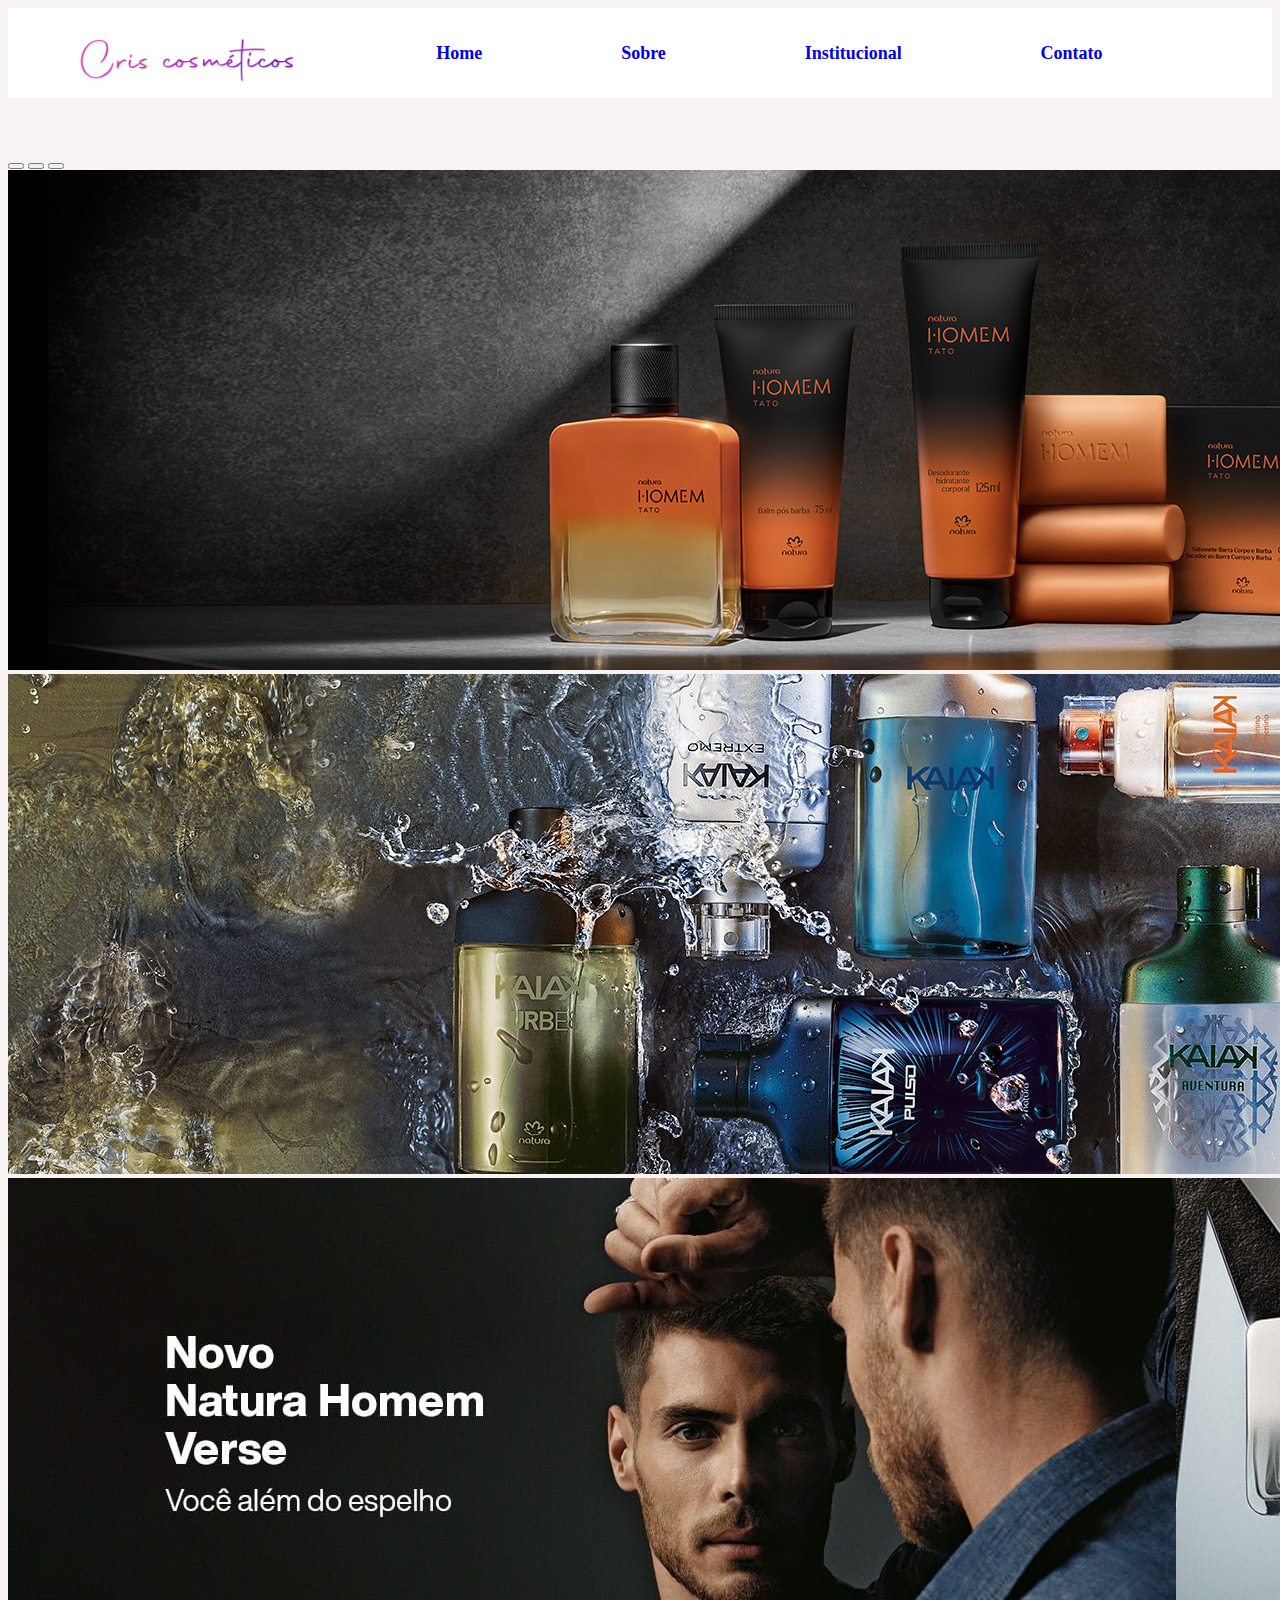
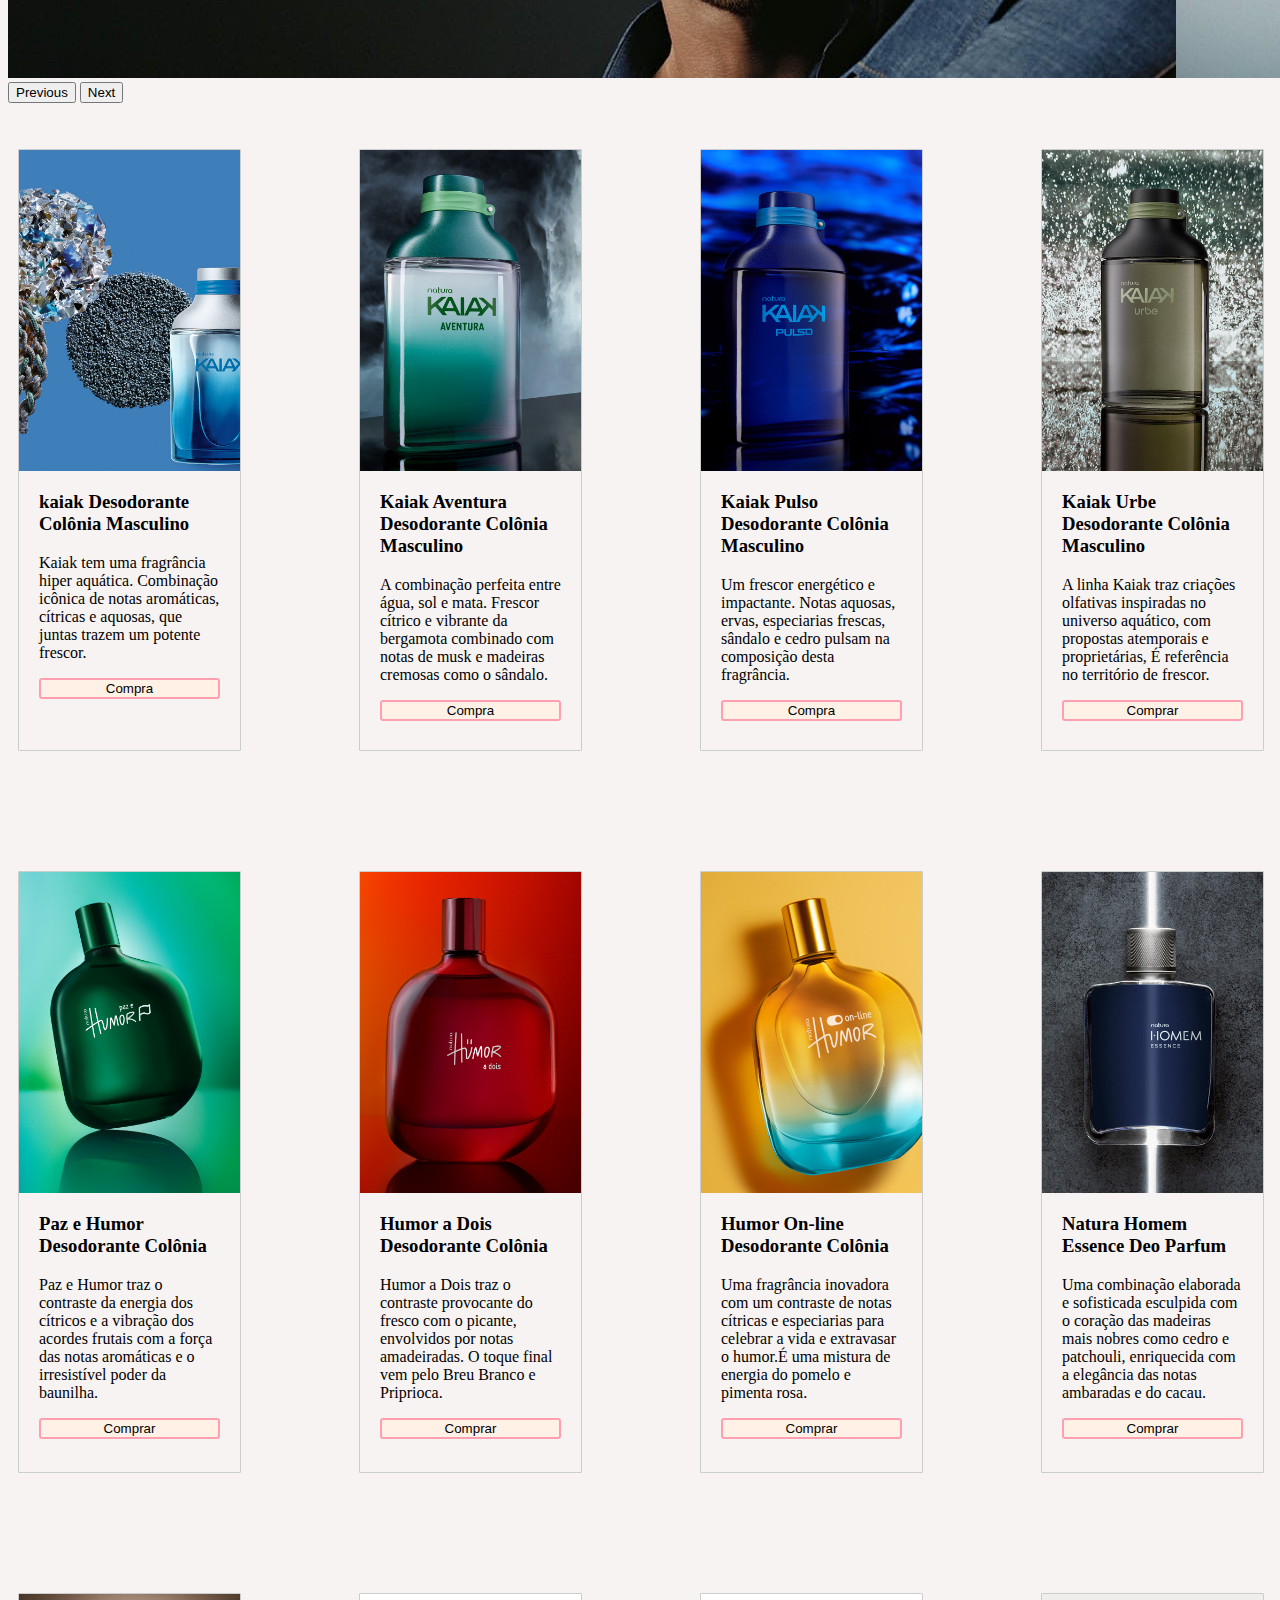
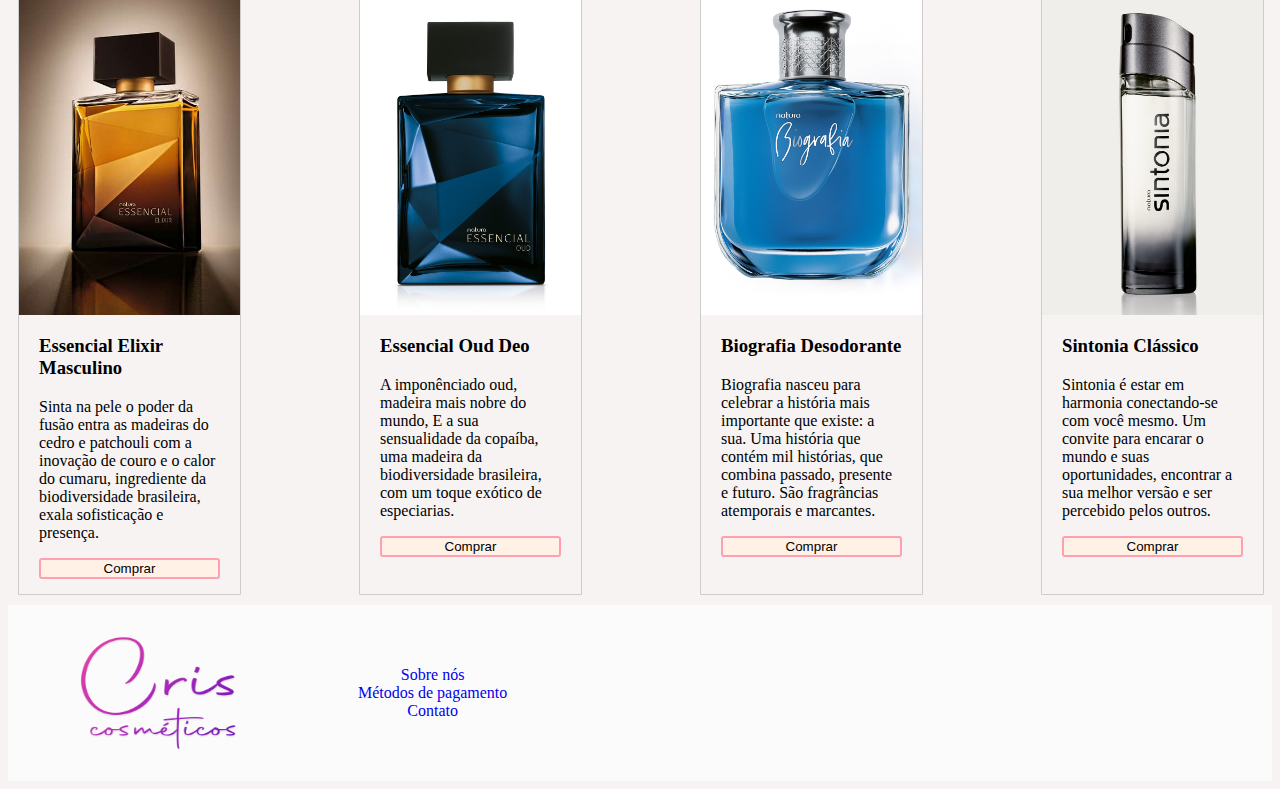
==== TCC-Vinicius/index.html @ cd90eaf6 "Add files via upload" ====
<!doctype html>
<html lang="pt-br">
  <head>
    <meta charset="utf-8">
    <meta name="viewport" content="width=device-width, initial-scale=1">
    <title>Cris Cosmético</title>
    <link href="https://cdn.jsdelivr.net/npm/bootstrap@5.3.0/dist/css/bootstrap.min.css" rel="stylesheet" integrity="sha384-9ndCyUaIbzAi2FUVXJi0CjmCapSmO7SnpJef0486qhLnuZ2cdeRhO02iuK6FUUVM" crossorigin="anonymous">
    <link rel="stylesheet" href="cards.css">
    <link rel="stylesheet" href="nav.css">
    <link rel="stylesheet" href="footer.css">
    <link rel="stylesheet" href="botao.css">
  </head>
    
    
    <!-- head -->
     <nav class="navegacao">
        <div class="menus">
            <img class="logoheader" src="logos/tipografia.png" alt="#" width="220px">
           <a href="#"><li class="menu">Home</li></a> 
           <a href="#"><li class="menu">Sobre</li></a> 
           <a href="#"><li class="menu">Institucional</li></a> 
            <a href="#"><li class="menu">Contato</li></a>
        </div>
    </nav>
   
      
    <br><br><br>
      <!-- Carrosel -->
      
      
        <div id="carouselExampleIndicators" class="carousel slide" data-bs-ride="carousel">
        <div class="carousel-indicators">
          <button type="button" data-bs-target="#carouselExampleIndicators" data-bs-slide-to="0" class="active" aria-current="true" aria-label="Slide 1"></button>
          <button type="button" data-bs-target="#carouselExampleIndicators" data-bs-slide-to="1" aria-label="Slide 2"></button>
          <button type="button" data-bs-target="#carouselExampleIndicators" data-bs-slide-to="2" aria-label="Slide 3"></button>
        </div>
         <div class="carousel-inner">
          <div class="carousel-item active" data-bs-interval="3000">
            <img src="imagens natura/dobanhoaaperfurmacao_banner_desktop.jpg" class="d-block w-100" alt="...">
          </div>
          <div class="carousel-item" data-bs-interval="3000">
            <img src="imagens natura/Fragrancias-que-nao-saem-de-moda-natura-header.jpg" class="d-block w-100" alt="...">
          </div>
          <div class="carousel-item" data-bs-interval="3000">
            <img src="imagens natura/verse-01-desk (3).jpg" class="d-block w-100" alt="...">
          </div>
        </div>
        <button class="carousel-control-prev" type="button" data-bs-target="#carouselExampleIndicators" data-bs-slide="prev">
          <span class="carousel-control-prev-icon" aria-hidden="true"></span>
          <span class="visually-hidden">Previous</span>
        </button>
        <button class="carousel-control-next" type="button" data-bs-target="#carouselExampleIndicators" data-bs-slide="next">
          <span class="carousel-control-next-icon" aria-hidden="true"></span>
          <span class="visually-hidden">Next</span>
        </button>
      </div>

      <br><br>
     
      <!-- Cards -->
    
        <div class="card-container">
          <div class="grid">

            <div class="card">
              <div class="card-img">
                <img class="imagem" src="imagens perfume natura/kaiak.jpg" alt="Produto 1" >
              </div>
              <div class="card-body">
                <h3>kaiak Desodorante Colônia Masculino</h3>
                <p>
                  Kaiak tem uma fragrância hiper aquática. Combinação icônica de notas aromáticas, cítricas e aquosas, que juntas trazem um potente frescor. </p>
                <button>Compra</button>
              </div>
            </div>
          
            <div class="card">
              <div class="card-img">
                <img class="imagem" src="imagens perfume natura/kaiak aventura.jpg" alt="Produto 2">
              </div>
              <div class="card-body">
                <h3>Kaiak Aventura Desodorante Colônia Masculino </h3>
                <p>A combinação perfeita entre água, sol e mata. Frescor cítrico e vibrante da bergamota combinado com notas de musk e madeiras cremosas como o sândalo. </p>
                <button>Compra</button>
              </div>
            </div>
            <div class="card">
              <div class="card-img">
                <img class="imagem" src="imagens perfume natura/kaiak pulso.jpg" alt="Produto 3">
              </div>
              <div class="card-body">
                <h3>Kaiak Pulso Desodorante Colônia Masculino</h3>
                <p>Um frescor energético e impactante. Notas aquosas, ervas, especiarias frescas, sândalo e cedro pulsam na composição desta fragrância.</p>
                <button>Compra</button>
              </div>
            </div>
            <div class="card">
              <div class="card-img">
                <img class="imagem" src="imagens perfume natura/kaiak urbe.jpg" alt="Produto 4">
              </div>
              <div class="card-body">
                <h3>Kaiak Urbe Desodorante Colônia Masculino</h3>
                <p>A linha Kaiak traz criações olfativas inspiradas no universo aquático, com propostas atemporais e proprietárias, É referência no território de frescor.</p>
                <button>Comprar</button>
              </div>
            </div>
            <div class="card">
              <div class="card-img">
                <img class="imagem" src="imagens perfume natura/paz e humor.jpg" alt="Produto 5">
              </div>
              <div class="card-body">
                <h3>Paz e Humor Desodorante Colônia</h3>
                <p>Paz e Humor traz o contraste da energia dos cítricos e a vibração dos acordes frutais com a força das notas aromáticas e o irresistível poder da baunilha.</p>
              <button>Comprar</button>
            </div>
            </div>
            <div class="card">
              <div class="card-img">
                <img class="imagem" src="imagens perfume natura/humor a dois.jpg" alt="Produto 6">
              </div>
              <div class="card-body">
                <h3>Humor a Dois Desodorante Colônia</h3>
                <p>Humor a Dois traz o contraste provocante do fresco com o picante, envolvidos por notas amadeiradas. O toque final vem pelo Breu Branco e Priprioca.</p>
                <button>Comprar</button>
              </div>
            </div>
            <div class="card">
              <div class="card-img">
                <img class="imagem" src="imagens perfume natura/humor on-line.jpg" alt="Produto 6">
              </div>
              <div class="card-body">
                <h3>Humor On-line Desodorante Colônia</h3>
                <p>Uma fragrância inovadora com um contraste de notas cítricas e especiarias para celebrar a vida e extravasar o humor.É uma mistura de energia do pomelo e pimenta rosa.</p>
                <button>Comprar</button>
              </div>
            </div>
            <div class="card">
              <div class="card-img">
                <img class="imagem" src="imagens perfume natura/natura homem essence.jpg" alt="Produto 6">
              </div>
              <div class="card-body">
                <h3>Natura Homem Essence Deo Parfum</h3>
                <p>Uma combinação elaborada e sofisticada esculpida com o coração das madeiras mais nobres como cedro e patchouli, enriquecida com a elegância das notas ambaradas e do cacau.</p>
                <button>Comprar</button>
              </div>
            </div>
            <div class="card">
              <div class="card-img">
                <img class="imagem" src="imagens perfume natura/essencial elixir.jpg" alt="Produto 6">
              </div>
              <div class="card-body">
                <h3>Essencial Elixir Masculino</h3>
                <p>Sinta na pele o poder da fusão entra as madeiras do cedro e patchouli com a inovação de couro e o calor do cumaru, ingrediente da biodiversidade brasileira, exala sofisticação e presença.</p>
                <button>Comprar</button>
              </div>
            </div>
            <div class="card">
              <div class="card-img">
                <img class="imagem" src="imagens perfume natura/essencial old.jpg" alt="Produto 6">
              </div>
              <div class="card-body">
                <h3>Essencial Oud Deo </h3>
                <p>A imponênciado oud, madeira mais nobre do mundo, E a sua sensualidade da copaíba, uma madeira da biodiversidade brasileira, com um toque exótico de especiarias.</p>
                <button>Comprar</button>
              </div>
            </div>
            <div class="card">
              <div class="card-img">
                <img class="imagem" src="imagens perfume natura/biografia.jpg" alt="Produto 6">
              </div>
              <div class="card-body">
                <h3>Biografia Desodorante</h3>
                <p>Biografia nasceu para celebrar a história mais importante
                  que existe: a sua. Uma história que contém mil histórias,
                  que combina passado, presente e futuro. São fragrâncias
                  atemporais e marcantes.
                </p>
                <button>Comprar</button>
              </div>
            </div>
            <div class="card">
              <div class="card-img">
                <img class="imagem" src="imagens perfume natura/sintonia.jpg" alt="Produto 6">
              </div>
              <div class="card-body">
                <h3>Sintonia Clássico </h3>
                <p>Sintonia é estar em harmonia conectando-se com você
                  mesmo. Um convite para encarar o mundo e suas
                  oportunidades, encontrar a sua melhor versão e ser percebido
                  pelos outros.</p>
                <button>Comprar</button>
              </div>
            </div>
          </div>
        </div>
            
   
        
    <!-- Footer -->
     
     <footer class="rodape">
        <img class="imagem-footer" src="logos/tipografia_footer.png" alt="" width="200px">
        <div class="infos-rodape">
            <a class="rodape-link" href="#"><li><span class="destaque-footer">Sobre nós</span></li></a>
            <a class="rodape-link" href="#"><li><span class="destaque-footer">Métodos de pagamento</span></li></a>
            <a class="rodape-link" href="#"><li><span class="destaque-footer">Contato</span></li></a>
            <a class="rodape-link" href="#"><li><span class="destaque-footer"></span></li></a>
        </div>
    </footer>



    <script src="script.js"></script>
    <script src="https://cdn.jsdelivr.net/npm/bootstrap@5.3.0/dist/js/bootstrap.bundle.min.js" integrity="sha384-geWF76RCwLtnZ8qwWowPQNguL3RmwHVBC9FhGdlKrxdiJJigb/j/68SIy3Te4Bkz" crossorigin="anonymous"></script>
  </body>
</html>
---- TCC-Vinicius/cards.css ----
body{
  background-color: rgb(247,243,243);
}
.grid {
    display: grid;
    grid-template-columns: repeat(4, 1fr);
    grid-gap: 120px;
    margin: 10px;

  }
  .card:hover{
    cursor: pointer;
    

  }
  
  .card {
    width: 100%;
    height: 600px;
    border: 1px solid #ccc;
    border-radius: 1px;
    overflow: hidden;
  
    
  }

  .card-img {
    width:  100%;
    height: 100px;
    align-items: center;
    padding-bottom: 100%;
    position: relative;
    
    
  }
  
  .card-img img {
    position: absolute;
    top: 0;
    left: 0;
    width: 100%;
    height: 100%;
    object-fit: cover;
   
  }
  
  .card-body {
    padding: 20px;
  }
  
  .card-body h3 {
    margin-top: 0px;
  }

 .imagem{
    transition: 1s;
    
  
  }
  .card:hover .imagem{
    transform: scale(1.1);
  }
 
  
 

  
  @media (max-width: 768px) {
    .grid {
      grid-template-columns: 1fr;
    }
  }
---- TCC-Vinicius/nav.css ----
.navegacao
{
    background-color: white;
    width: 100%;
}

.menus
{
    display: flex;
    align-items: center;
    justify-content: space-around;
    height: 90px;

}

.menus{
    text-decoration: none;
    list-style: none;
    font-weight: bold;
    margin-right: 100px;
    font-size: large;
    color: blueviolet;
}

a
{
    text-decoration: none;
    transition: 0.5s;
}

a:hover
{
    text-decoration: dotted;
    color: rgb(255, 0, 200);
}
---- TCC-Vinicius/footer.css ----
.rodape
{
    width: 100%;
    display: flex;
    margin-top: 10px;
    height: 11rem;
    background-color: rgb(252, 251, 251);
}

.imagem-footer
{   
    margin-left: 50px;

}

.infos-rodape
{
    display: flex;
    flex-direction: column;
    align-items: center;
    justify-content: center;
    box-sizing: border-box;
}

.rodape-link
{
    margin-left: 100px;
    text-decoration: none;
    list-style: none;
   
}

.destaque{
    font-size: 3vh;
    font-family: 'Josefin Sans', sans-serif;
}
---- TCC-Vinicius/botao.css ----
.card-body button{
    width: 100%;
    border: 2px solid rgb(255, 160, 176);
    border-radius: 3px;
    background-color: rgb(255, 241, 229);
    transition: 1s;
    cursor: pointer;


}

.card-body:hover button{
    border: 2px solid rgb(250, 30, 169);
    border-radius: 3px;
    background-color: rgb(255, 157, 209);
    transform: scale(1.1);

}
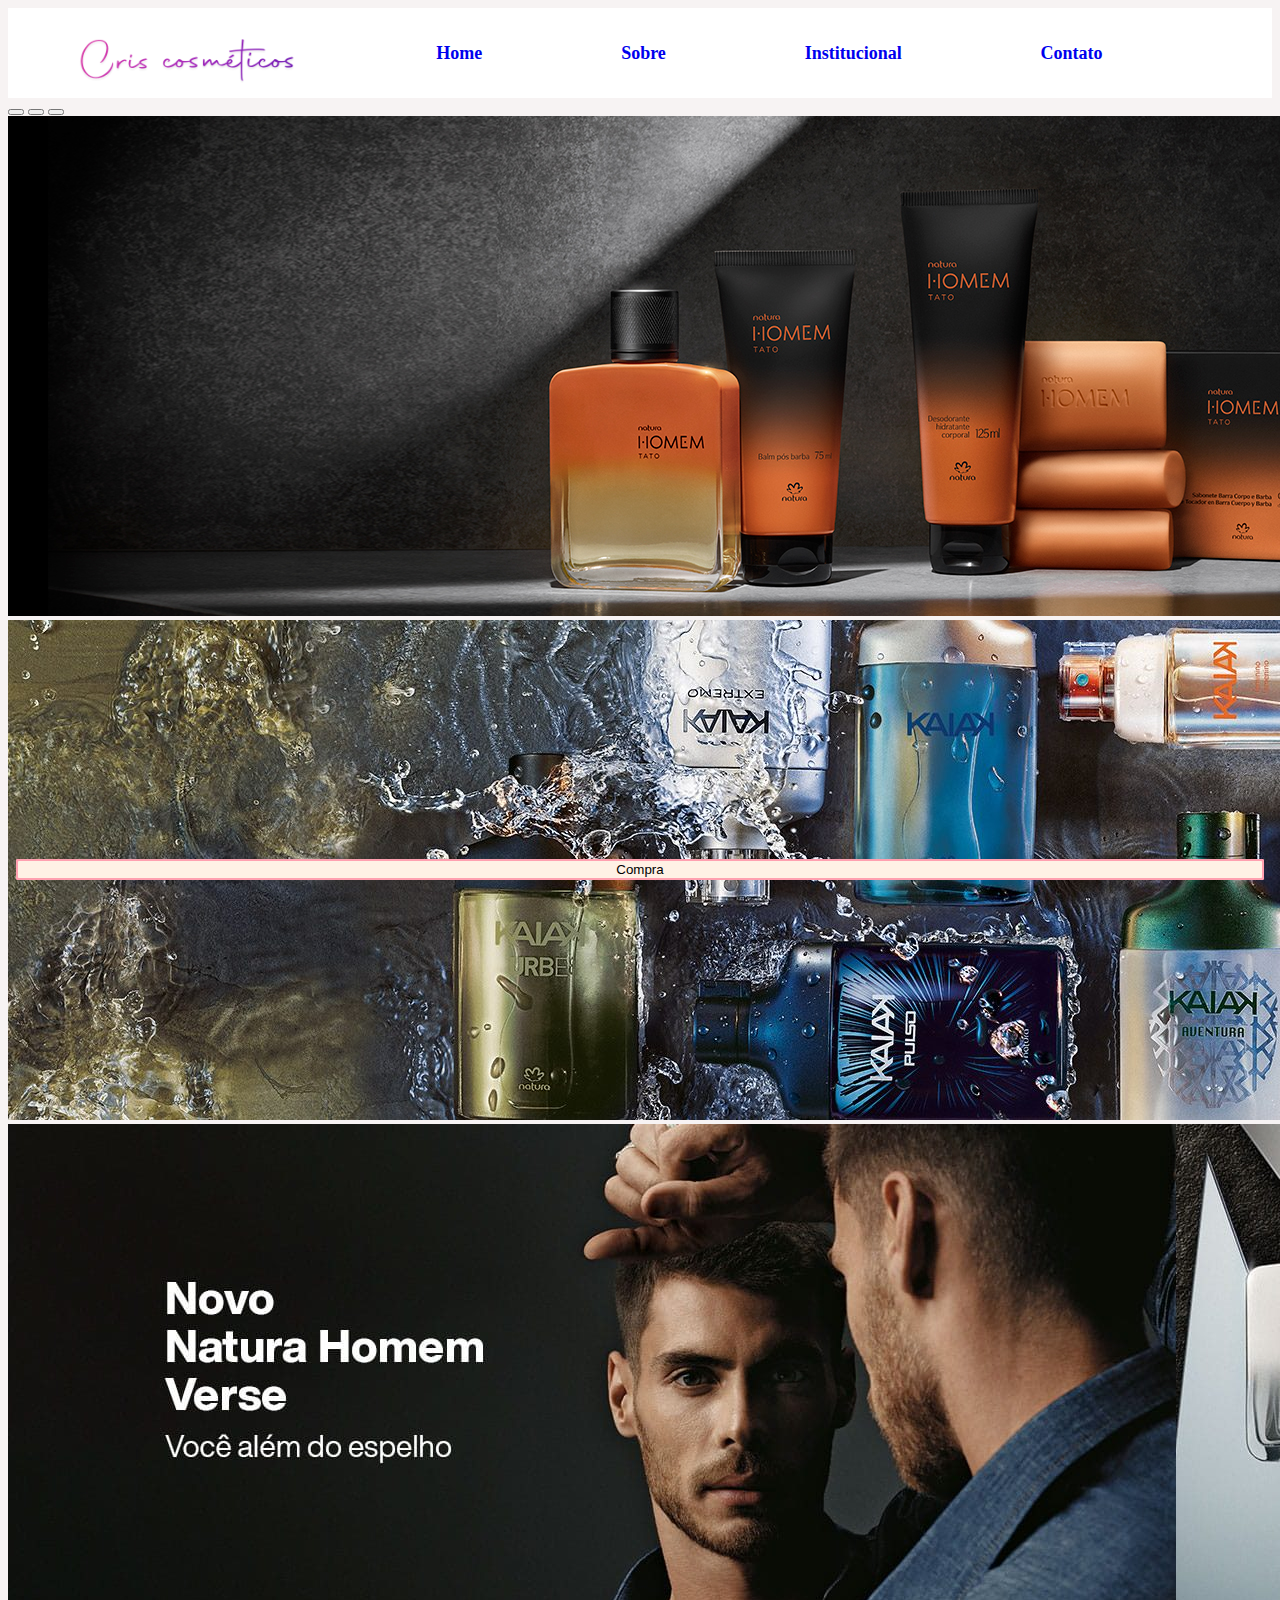
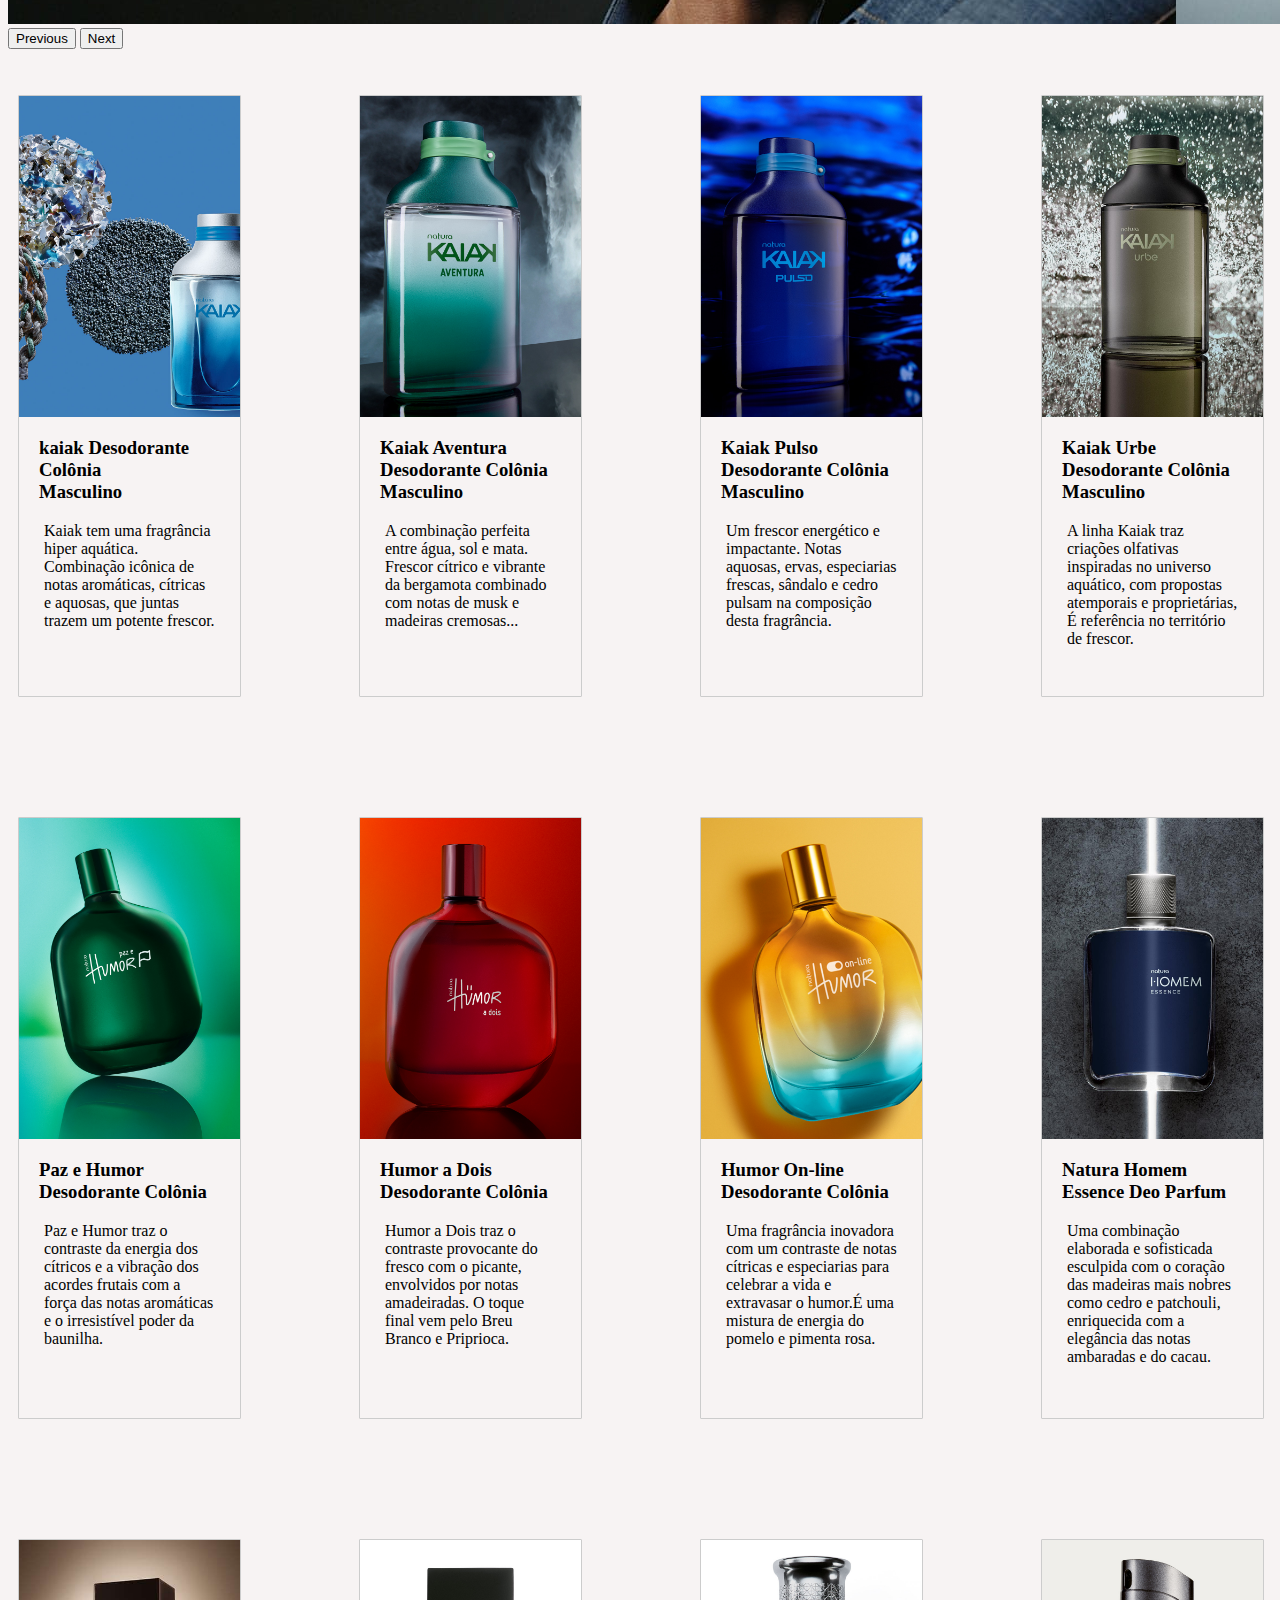
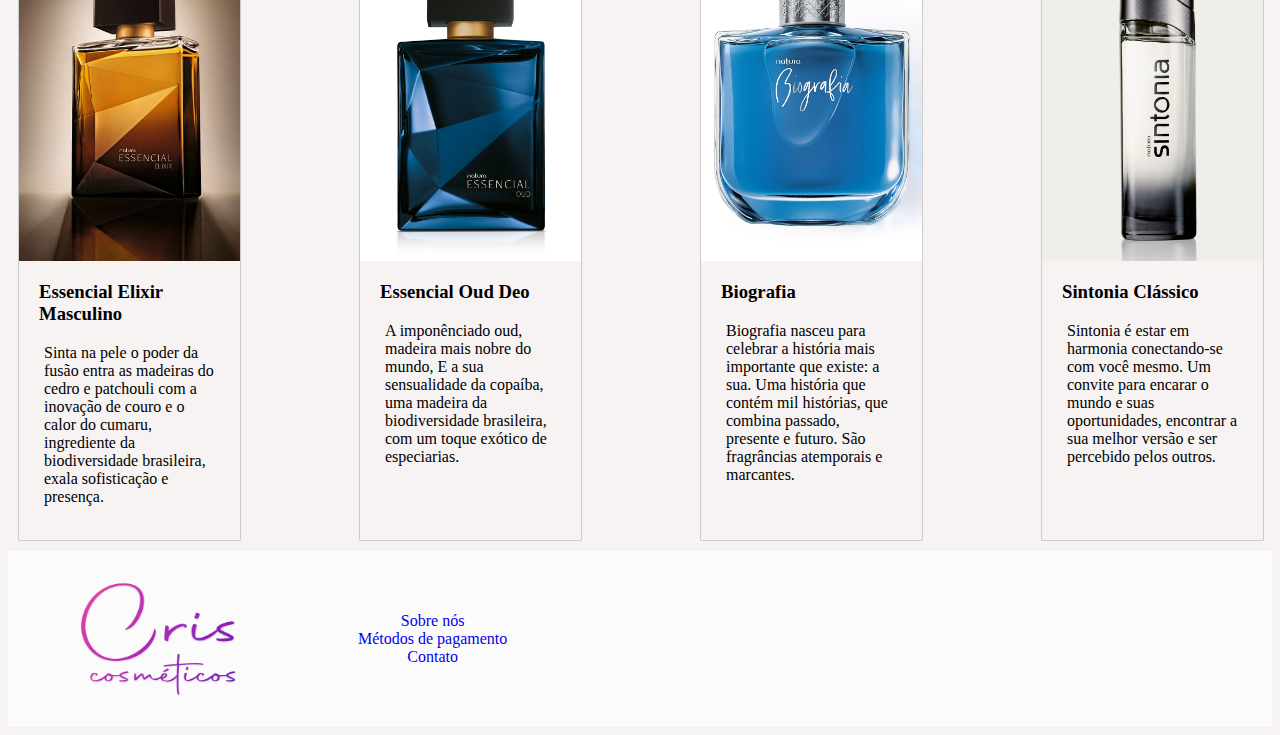
==== commit 32618e9a: "Add files via upload" ====
--- a/TCC-Vinicius/index.html
+++ b/TCC-Vinicius/index.html
@@ -24,7 +24,6 @@
     </nav>
    
       
-    <br><br><br>
       <!-- Carrosel -->
       
       
@@ -67,12 +66,15 @@
                 <img class="imagem" src="imagens perfume natura/kaiak.jpg" alt="Produto 1" >
               </div>
               <div class="card-body">
-                <h3>kaiak Desodorante Colônia Masculino</h3>
+                <h3>kaiak Desodorante Colônia <br> Masculino</h3>
                 <p>
                   Kaiak tem uma fragrância hiper aquática. Combinação icônica de notas aromáticas, cítricas e aquosas, que juntas trazem um potente frescor. </p>
-                <button>Compra</button>
-              </div>
-            </div>
+                </div>
+                <div class="card-botao">
+                  <button>Compra</button>
+                </div>
+            </div>
+
           
             <div class="card">
               <div class="card-img">
@@ -80,10 +82,14 @@
               </div>
               <div class="card-body">
                 <h3>Kaiak Aventura Desodorante Colônia Masculino </h3>
-                <p>A combinação perfeita entre água, sol e mata. Frescor cítrico e vibrante da bergamota combinado com notas de musk e madeiras cremosas como o sândalo. </p>
-                <button>Compra</button>
-              </div>
-            </div>
+                <p>A combinação perfeita entre água, sol e mata. Frescor cítrico e vibrante da bergamota combinado com notas de musk e madeiras cremosas...  </p>
+              </div>
+              <div class="card-botao">
+                <button>Compra</button>
+              </div>
+            </div>
+
+
             <div class="card">
               <div class="card-img">
                 <img class="imagem" src="imagens perfume natura/kaiak pulso.jpg" alt="Produto 3">
@@ -91,9 +97,13 @@
               <div class="card-body">
                 <h3>Kaiak Pulso Desodorante Colônia Masculino</h3>
                 <p>Um frescor energético e impactante. Notas aquosas, ervas, especiarias frescas, sândalo e cedro pulsam na composição desta fragrância.</p>
-                <button>Compra</button>
-              </div>
-            </div>
+              </div>
+              <div class="card-botao">
+                <button>Compra</button>
+              </div>
+            </div>
+
+
             <div class="card">
               <div class="card-img">
                 <img class="imagem" src="imagens perfume natura/kaiak urbe.jpg" alt="Produto 4">
@@ -101,9 +111,13 @@
               <div class="card-body">
                 <h3>Kaiak Urbe Desodorante Colônia Masculino</h3>
                 <p>A linha Kaiak traz criações olfativas inspiradas no universo aquático, com propostas atemporais e proprietárias, É referência no território de frescor.</p>
-                <button>Comprar</button>
-              </div>
-            </div>
+              </div>
+              <div class="card-botao">
+                <button>Compra</button>
+              </div>
+            </div>
+
+            
             <div class="card">
               <div class="card-img">
                 <img class="imagem" src="imagens perfume natura/paz e humor.jpg" alt="Produto 5">
@@ -111,9 +125,13 @@
               <div class="card-body">
                 <h3>Paz e Humor Desodorante Colônia</h3>
                 <p>Paz e Humor traz o contraste da energia dos cítricos e a vibração dos acordes frutais com a força das notas aromáticas e o irresistível poder da baunilha.</p>
-              <button>Comprar</button>
-            </div>
-            </div>
+              </div>
+              <div class="card-botao">
+                <button>Compra</button>
+              </div>
+            </div>
+
+
             <div class="card">
               <div class="card-img">
                 <img class="imagem" src="imagens perfume natura/humor a dois.jpg" alt="Produto 6">
@@ -121,9 +139,13 @@
               <div class="card-body">
                 <h3>Humor a Dois Desodorante Colônia</h3>
                 <p>Humor a Dois traz o contraste provocante do fresco com o picante, envolvidos por notas amadeiradas. O toque final vem pelo Breu Branco e Priprioca.</p>
-                <button>Comprar</button>
-              </div>
-            </div>
+              </div>
+              <div class="card-botao">
+                <button>Compra</button>
+              </div>
+            </div>
+
+
             <div class="card">
               <div class="card-img">
                 <img class="imagem" src="imagens perfume natura/humor on-line.jpg" alt="Produto 6">
@@ -131,9 +153,13 @@
               <div class="card-body">
                 <h3>Humor On-line Desodorante Colônia</h3>
                 <p>Uma fragrância inovadora com um contraste de notas cítricas e especiarias para celebrar a vida e extravasar o humor.É uma mistura de energia do pomelo e pimenta rosa.</p>
-                <button>Comprar</button>
-              </div>
-            </div>
+              </div>
+              <div class="card-botao">
+                <button>Compra</button>
+              </div>
+            </div>
+
+
             <div class="card">
               <div class="card-img">
                 <img class="imagem" src="imagens perfume natura/natura homem essence.jpg" alt="Produto 6">
@@ -141,9 +167,13 @@
               <div class="card-body">
                 <h3>Natura Homem Essence Deo Parfum</h3>
                 <p>Uma combinação elaborada e sofisticada esculpida com o coração das madeiras mais nobres como cedro e patchouli, enriquecida com a elegância das notas ambaradas e do cacau.</p>
-                <button>Comprar</button>
-              </div>
-            </div>
+              </div>
+              <div class="card-botao">
+                <button>Compra</button>
+              </div>
+            </div>
+
+
             <div class="card">
               <div class="card-img">
                 <img class="imagem" src="imagens perfume natura/essencial elixir.jpg" alt="Produto 6">
@@ -151,9 +181,13 @@
               <div class="card-body">
                 <h3>Essencial Elixir Masculino</h3>
                 <p>Sinta na pele o poder da fusão entra as madeiras do cedro e patchouli com a inovação de couro e o calor do cumaru, ingrediente da biodiversidade brasileira, exala sofisticação e presença.</p>
-                <button>Comprar</button>
-              </div>
-            </div>
+              </div>
+              <div class="card-botao">
+                <button>Compra</button>
+              </div>
+            </div>
+
+
             <div class="card">
               <div class="card-img">
                 <img class="imagem" src="imagens perfume natura/essencial old.jpg" alt="Produto 6">
@@ -161,23 +195,31 @@
               <div class="card-body">
                 <h3>Essencial Oud Deo </h3>
                 <p>A imponênciado oud, madeira mais nobre do mundo, E a sua sensualidade da copaíba, uma madeira da biodiversidade brasileira, com um toque exótico de especiarias.</p>
-                <button>Comprar</button>
-              </div>
-            </div>
+              </div>
+              <div class="card-botao">
+                <button>Compra</button>
+              </div>
+            </div>
+
+
             <div class="card">
               <div class="card-img">
                 <img class="imagem" src="imagens perfume natura/biografia.jpg" alt="Produto 6">
               </div>
               <div class="card-body">
-                <h3>Biografia Desodorante</h3>
+                <h3>Biografia </h3>
                 <p>Biografia nasceu para celebrar a história mais importante
                   que existe: a sua. Uma história que contém mil histórias,
                   que combina passado, presente e futuro. São fragrâncias
                   atemporais e marcantes.
                 </p>
-                <button>Comprar</button>
-              </div>
-            </div>
+              </div>
+              <div class="card-botao">
+                <button>Compra</button>
+              </div>
+            </div>
+
+
             <div class="card">
               <div class="card-img">
                 <img class="imagem" src="imagens perfume natura/sintonia.jpg" alt="Produto 6">
@@ -188,8 +230,10 @@
                   mesmo. Um convite para encarar o mundo e suas
                   oportunidades, encontrar a sua melhor versão e ser percebido
                   pelos outros.</p>
-                <button>Comprar</button>
-              </div>
+                </div>
+                <div class="card-botao">
+                  <button>Compra</button>
+                </div>
             </div>
           </div>
         </div>
--- a/TCC-Vinicius/cards.css
+++ b/TCC-Vinicius/cards.css
@@ -1,5 +1,6 @@
 body{
   background-color: rgb(247,243,243);
+  box-sizing: border-box;
 }
 .grid {
     display: grid;
@@ -16,12 +17,12 @@
   
   .card {
     width: 100%;
-    height: 600px;
+    min-height: 600px;
     border: 1px solid #ccc;
     border-radius: 1px;
     overflow: hidden;
+    box-sizing: inherit;
   
-    
   }
 
   .card-img {
@@ -51,6 +52,9 @@
   .card-body h3 {
     margin-top: 0px;
   }
+  .card-body p{
+    margin: 5px;
+  }
 
  .imagem{
     transition: 1s;
--- a/TCC-Vinicius/botao.css
+++ b/TCC-Vinicius/botao.css
@@ -1,15 +1,25 @@
-.card-body button{
-    width: 100%;
+.card-botao{
+    position: absolute;
+    bottom: 20px;
+    left: 1rem;
+    right: 1rem;
+    box-sizing: border-box;
+}
+
+
+.card-botao button{
+    position: relative;
     border: 2px solid rgb(255, 160, 176);
     border-radius: 3px;
     background-color: rgb(255, 241, 229);
     transition: 1s;
     cursor: pointer;
+    box-sizing: border-box;
+    width: 100%;
+}
 
 
-}
-
-.card-body:hover button{
+.card-botao:hover button{
     border: 2px solid rgb(250, 30, 169);
     border-radius: 3px;
     background-color: rgb(255, 157, 209);
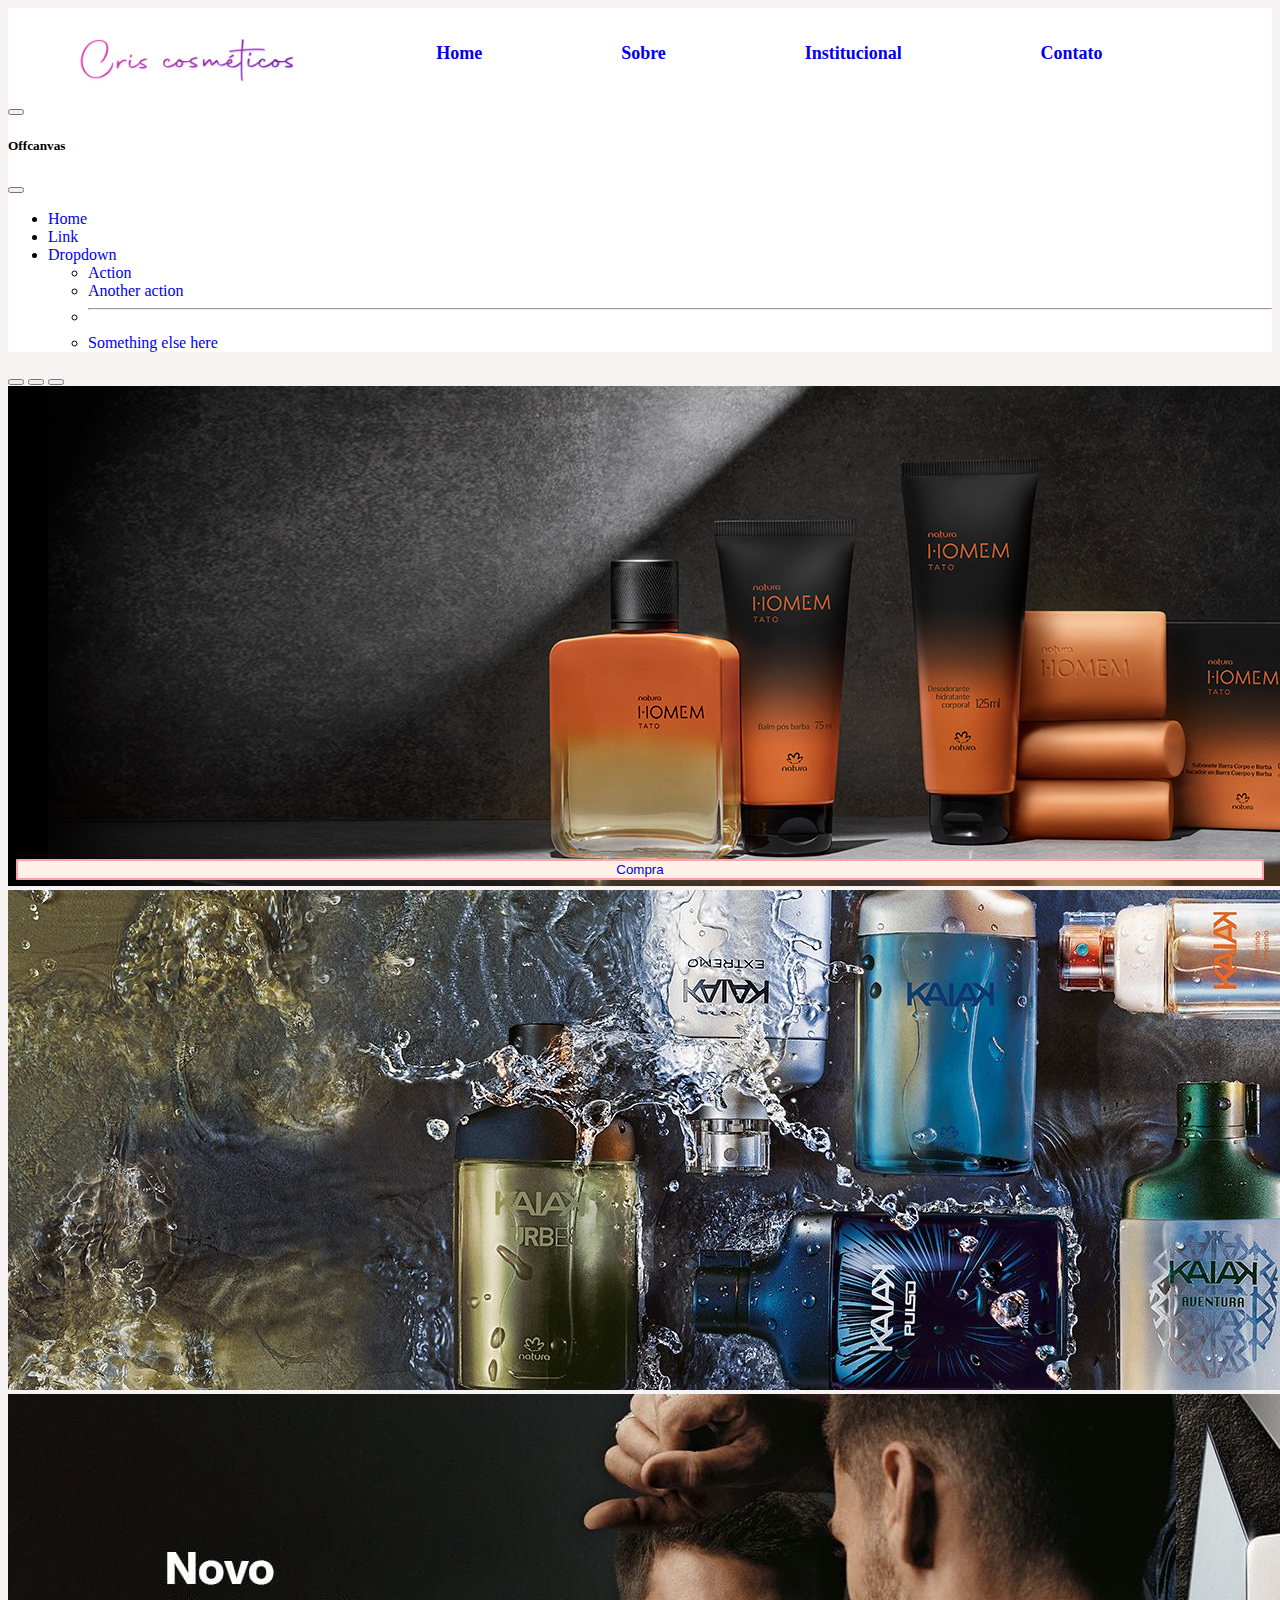
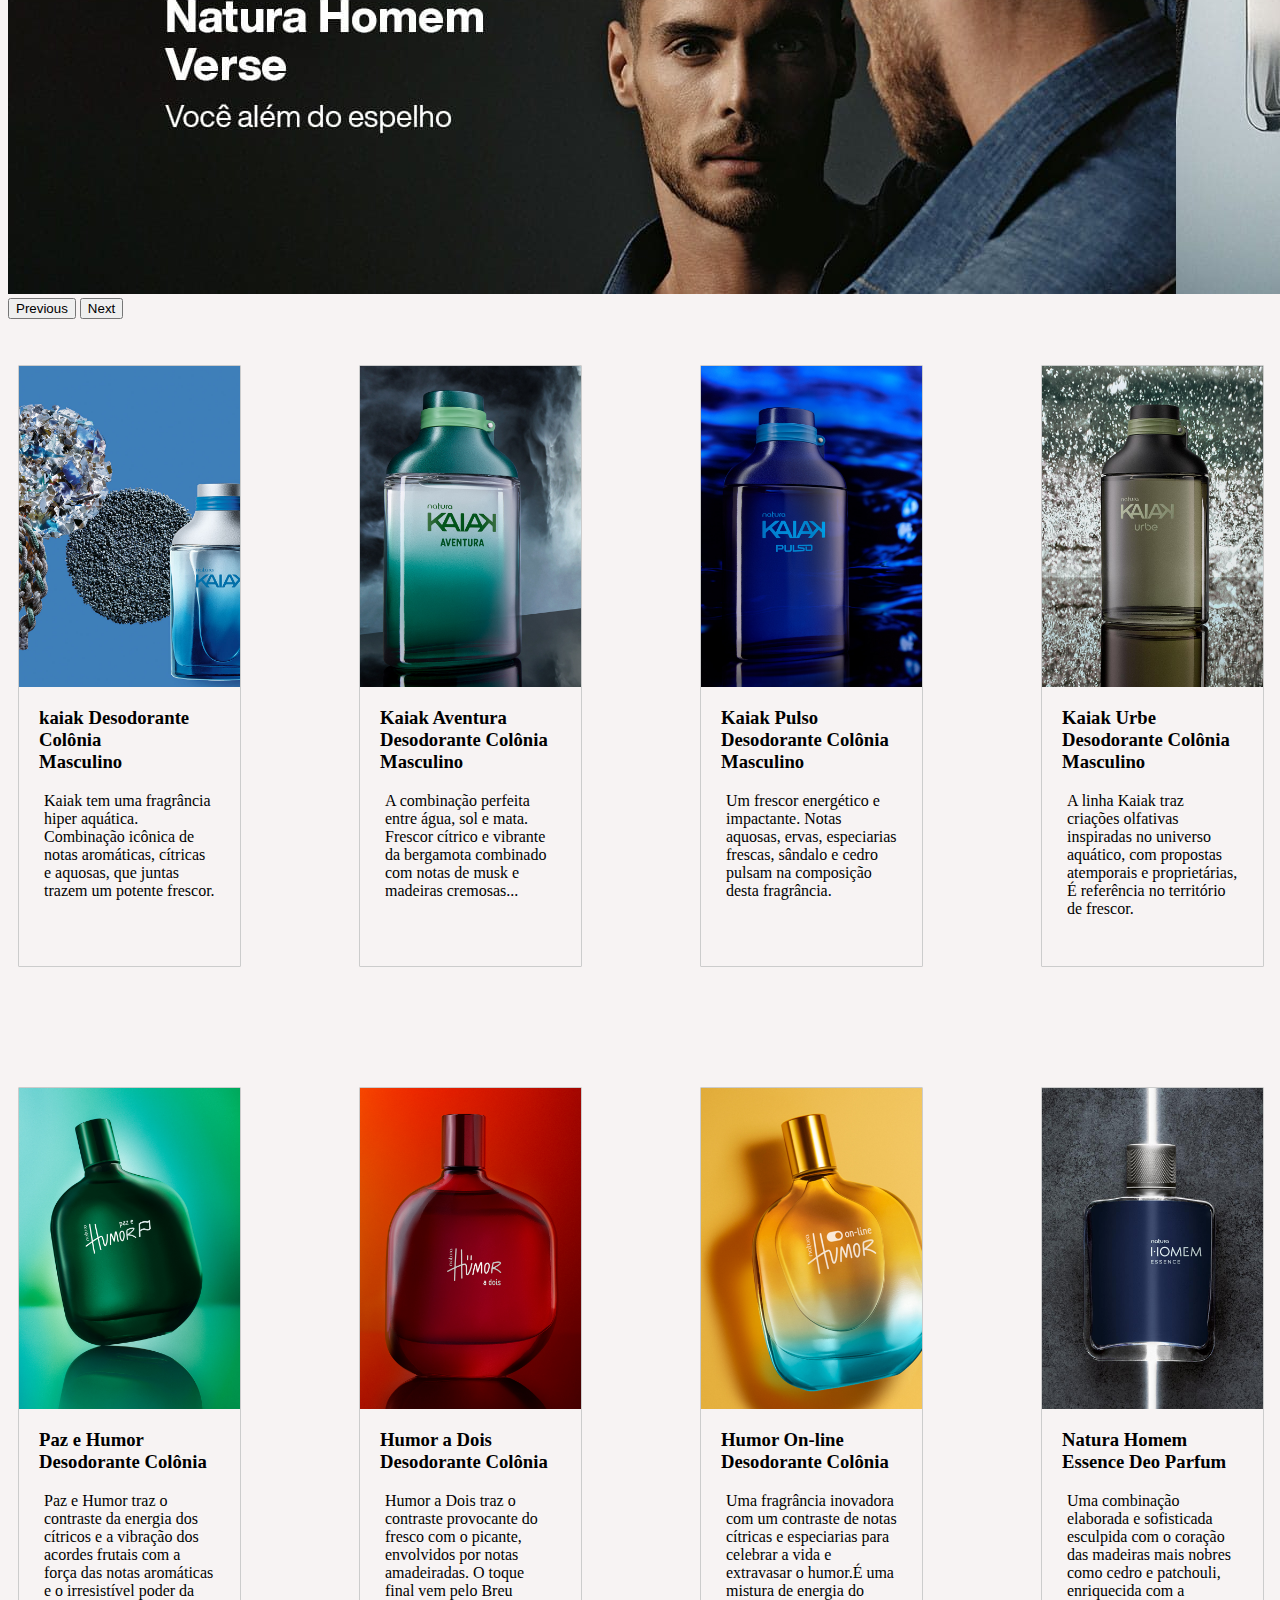
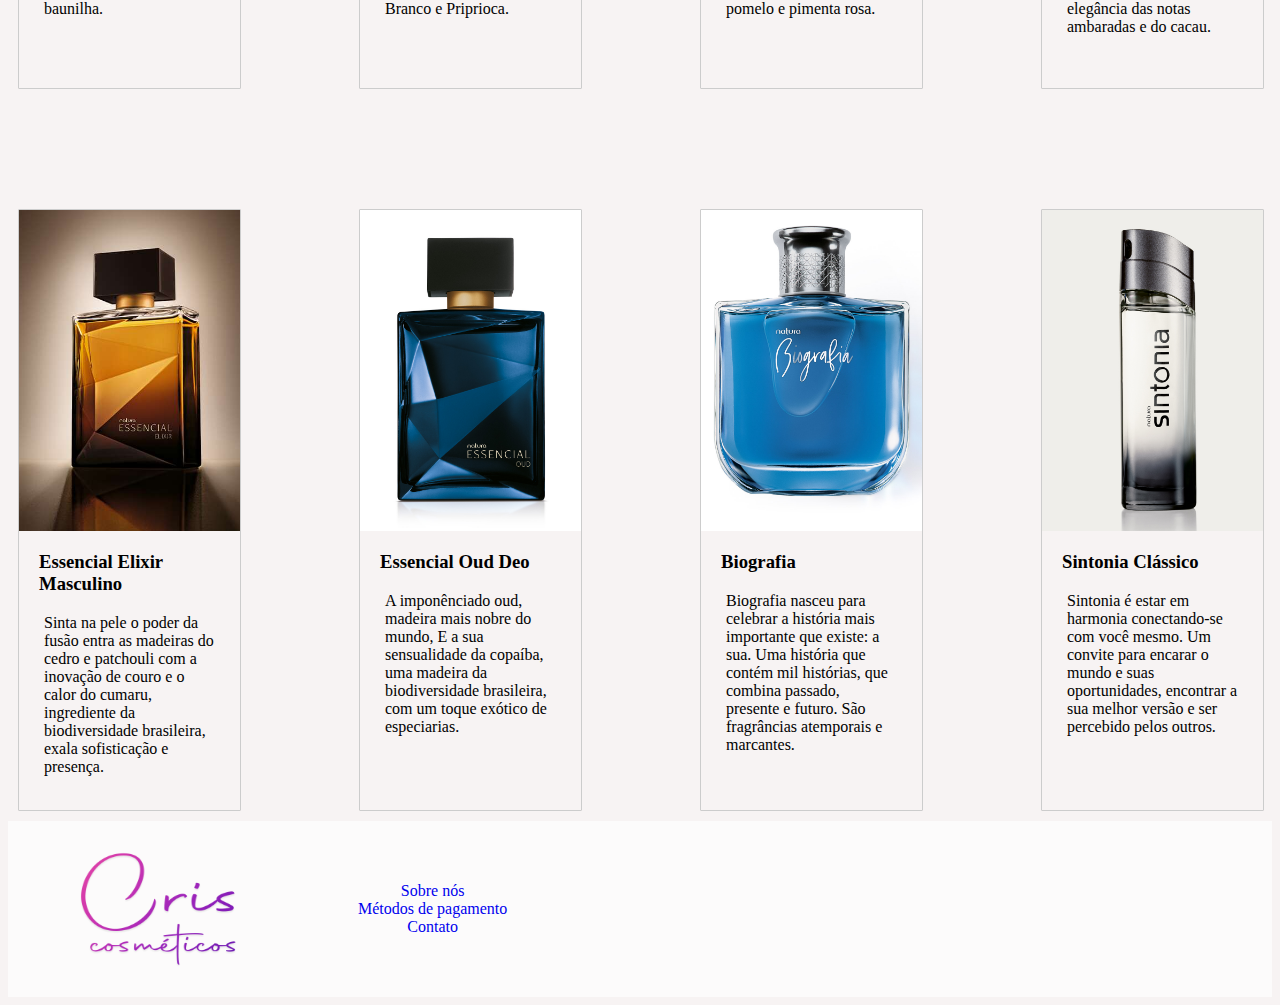
==== commit d393c818: "Add files via upload" ====
--- a/TCC-Vinicius/index.html
+++ b/TCC-Vinicius/index.html
@@ -4,6 +4,7 @@
     <meta charset="utf-8">
     <meta name="viewport" content="width=device-width, initial-scale=1">
     <title>Cris Cosmético</title>
+    <link href="https://cdn.jsdelivr.net/npm/bootstrap@5.3.0/dist/css/bootstrap.min.css" rel="stylesheet" integrity="sha384-9ndCyUaIbzAi2FUVXJi0CjmCapSmO7SnpJef0486qhLnuZ2cdeRhO02iuK6FUUVM" crossorigin="anonymous">
     <link href="https://cdn.jsdelivr.net/npm/bootstrap@5.3.0/dist/css/bootstrap.min.css" rel="stylesheet" integrity="sha384-9ndCyUaIbzAi2FUVXJi0CjmCapSmO7SnpJef0486qhLnuZ2cdeRhO02iuK6FUUVM" crossorigin="anonymous">
     <link rel="stylesheet" href="cards.css">
     <link rel="stylesheet" href="nav.css">
@@ -21,6 +22,47 @@
            <a href="#"><li class="menu">Institucional</li></a> 
             <a href="#"><li class="menu">Contato</li></a>
         </div>
+        <nav class="navbar bg-body-tertiary fixed-top">
+          <div class="container-fluid">
+            <a class="navbar-brand" href="#"></a>
+            <button class="navbar-toggler" type="button" data-bs-toggle="offcanvas" data-bs-target="#offcanvasNavbar" aria-controls="offcanvasNavbar" aria-label="Toggle navigation">
+              <span class="navbar-toggler-icon"></span>
+            </button>
+          </div>
+          <div class="flexHamburguer">
+              <div class="offcanvas offcanvas-end" tabindex="-1" id="offcanvasNavbar" aria-labelledby="offcanvasNavbarLabel">
+                <div class="offcanvas-header">
+                  <h5 class="offcanvas-title" id="offcanvasNavbarLabel">Offcanvas</h5>
+                  <button type="button" class="btn-close" data-bs-dismiss="offcanvas" aria-label="Close"></button>
+                </div>
+                <div class="offcanvas-body">
+                  <ul class="navbar-nav justify-content-end flex-grow-1 pe-3">
+                    <li class="nav-item">
+                      <a class="nav-link active" aria-current="page" href="#">Home</a>
+                    </li>
+                    <li class="nav-item">
+                      <a class="nav-link" href="#">Link</a>
+                    </li>
+                    <li class="nav-item dropdown">
+                      <a class="nav-link dropdown-toggle" href="#" role="button" data-bs-toggle="dropdown" aria-expanded="false">
+                        Dropdown
+                      </a>
+                      <ul class="dropdown-menu">
+                        <li><a class="dropdown-item" href="#">Action</a></li>
+                        <li><a class="dropdown-item" href="#">Another action</a></li>
+                        <li>
+                          <hr class="dropdown-divider">
+                        </li>
+                        <li><a class="dropdown-item" href="#">Something else here</a></li>
+                      </ul>
+                    </li>
+                  </ul>
+                  
+                </div>
+              </div>
+      
+          </div>
+      </nav>
     </nav>
    
       
@@ -71,7 +113,7 @@
                   Kaiak tem uma fragrância hiper aquática. Combinação icônica de notas aromáticas, cítricas e aquosas, que juntas trazem um potente frescor. </p>
                 </div>
                 <div class="card-botao">
-                  <button>Compra</button>
+                  <button><a href="#">Compra</a></button>
                 </div>
             </div>
 
@@ -85,7 +127,7 @@
                 <p>A combinação perfeita entre água, sol e mata. Frescor cítrico e vibrante da bergamota combinado com notas de musk e madeiras cremosas...  </p>
               </div>
               <div class="card-botao">
-                <button>Compra</button>
+                <button><a href="#">Compra</a></button>
               </div>
             </div>
 
@@ -99,7 +141,7 @@
                 <p>Um frescor energético e impactante. Notas aquosas, ervas, especiarias frescas, sândalo e cedro pulsam na composição desta fragrância.</p>
               </div>
               <div class="card-botao">
-                <button>Compra</button>
+                <button><a href="#">Compra</a></button>
               </div>
             </div>
 
@@ -113,7 +155,7 @@
                 <p>A linha Kaiak traz criações olfativas inspiradas no universo aquático, com propostas atemporais e proprietárias, É referência no território de frescor.</p>
               </div>
               <div class="card-botao">
-                <button>Compra</button>
+                <button><a href="#">Compra</a></button>
               </div>
             </div>
 
@@ -127,7 +169,7 @@
                 <p>Paz e Humor traz o contraste da energia dos cítricos e a vibração dos acordes frutais com a força das notas aromáticas e o irresistível poder da baunilha.</p>
               </div>
               <div class="card-botao">
-                <button>Compra</button>
+                <button><a href="#">Compra</a></button>
               </div>
             </div>
 
@@ -141,7 +183,7 @@
                 <p>Humor a Dois traz o contraste provocante do fresco com o picante, envolvidos por notas amadeiradas. O toque final vem pelo Breu Branco e Priprioca.</p>
               </div>
               <div class="card-botao">
-                <button>Compra</button>
+                <button><a href="#">Compra</a></button>
               </div>
             </div>
 
@@ -155,7 +197,7 @@
                 <p>Uma fragrância inovadora com um contraste de notas cítricas e especiarias para celebrar a vida e extravasar o humor.É uma mistura de energia do pomelo e pimenta rosa.</p>
               </div>
               <div class="card-botao">
-                <button>Compra</button>
+                <button><a href="#">Compra</a></button>
               </div>
             </div>
 
@@ -169,7 +211,7 @@
                 <p>Uma combinação elaborada e sofisticada esculpida com o coração das madeiras mais nobres como cedro e patchouli, enriquecida com a elegância das notas ambaradas e do cacau.</p>
               </div>
               <div class="card-botao">
-                <button>Compra</button>
+                <button><a href="#">Compra</a></button>
               </div>
             </div>
 
@@ -183,7 +225,7 @@
                 <p>Sinta na pele o poder da fusão entra as madeiras do cedro e patchouli com a inovação de couro e o calor do cumaru, ingrediente da biodiversidade brasileira, exala sofisticação e presença.</p>
               </div>
               <div class="card-botao">
-                <button>Compra</button>
+                <button><a href="#">Compra</a></button>
               </div>
             </div>
 
@@ -197,7 +239,7 @@
                 <p>A imponênciado oud, madeira mais nobre do mundo, E a sua sensualidade da copaíba, uma madeira da biodiversidade brasileira, com um toque exótico de especiarias.</p>
               </div>
               <div class="card-botao">
-                <button>Compra</button>
+                <button><a href="#">Compra</a></button>
               </div>
             </div>
 
@@ -215,7 +257,7 @@
                 </p>
               </div>
               <div class="card-botao">
-                <button>Compra</button>
+                <button><a href="#">Compra</a></button>
               </div>
             </div>
 
@@ -232,7 +274,7 @@
                   pelos outros.</p>
                 </div>
                 <div class="card-botao">
-                  <button>Compra</button>
+                  <button><a href="#">Compra</a></button>
                 </div>
             </div>
           </div>
@@ -253,7 +295,7 @@
     </footer>
 
 
-
+    <script src="   https://cdn.jsdelivr.net/npm/bootstrap@5.3.0/dist/js/bootstrap.bundle.min.js"></script>
     <script src="script.js"></script>
     <script src="https://cdn.jsdelivr.net/npm/bootstrap@5.3.0/dist/js/bootstrap.bundle.min.js" integrity="sha384-geWF76RCwLtnZ8qwWowPQNguL3RmwHVBC9FhGdlKrxdiJJigb/j/68SIy3Te4Bkz" crossorigin="anonymous"></script>
   </body>
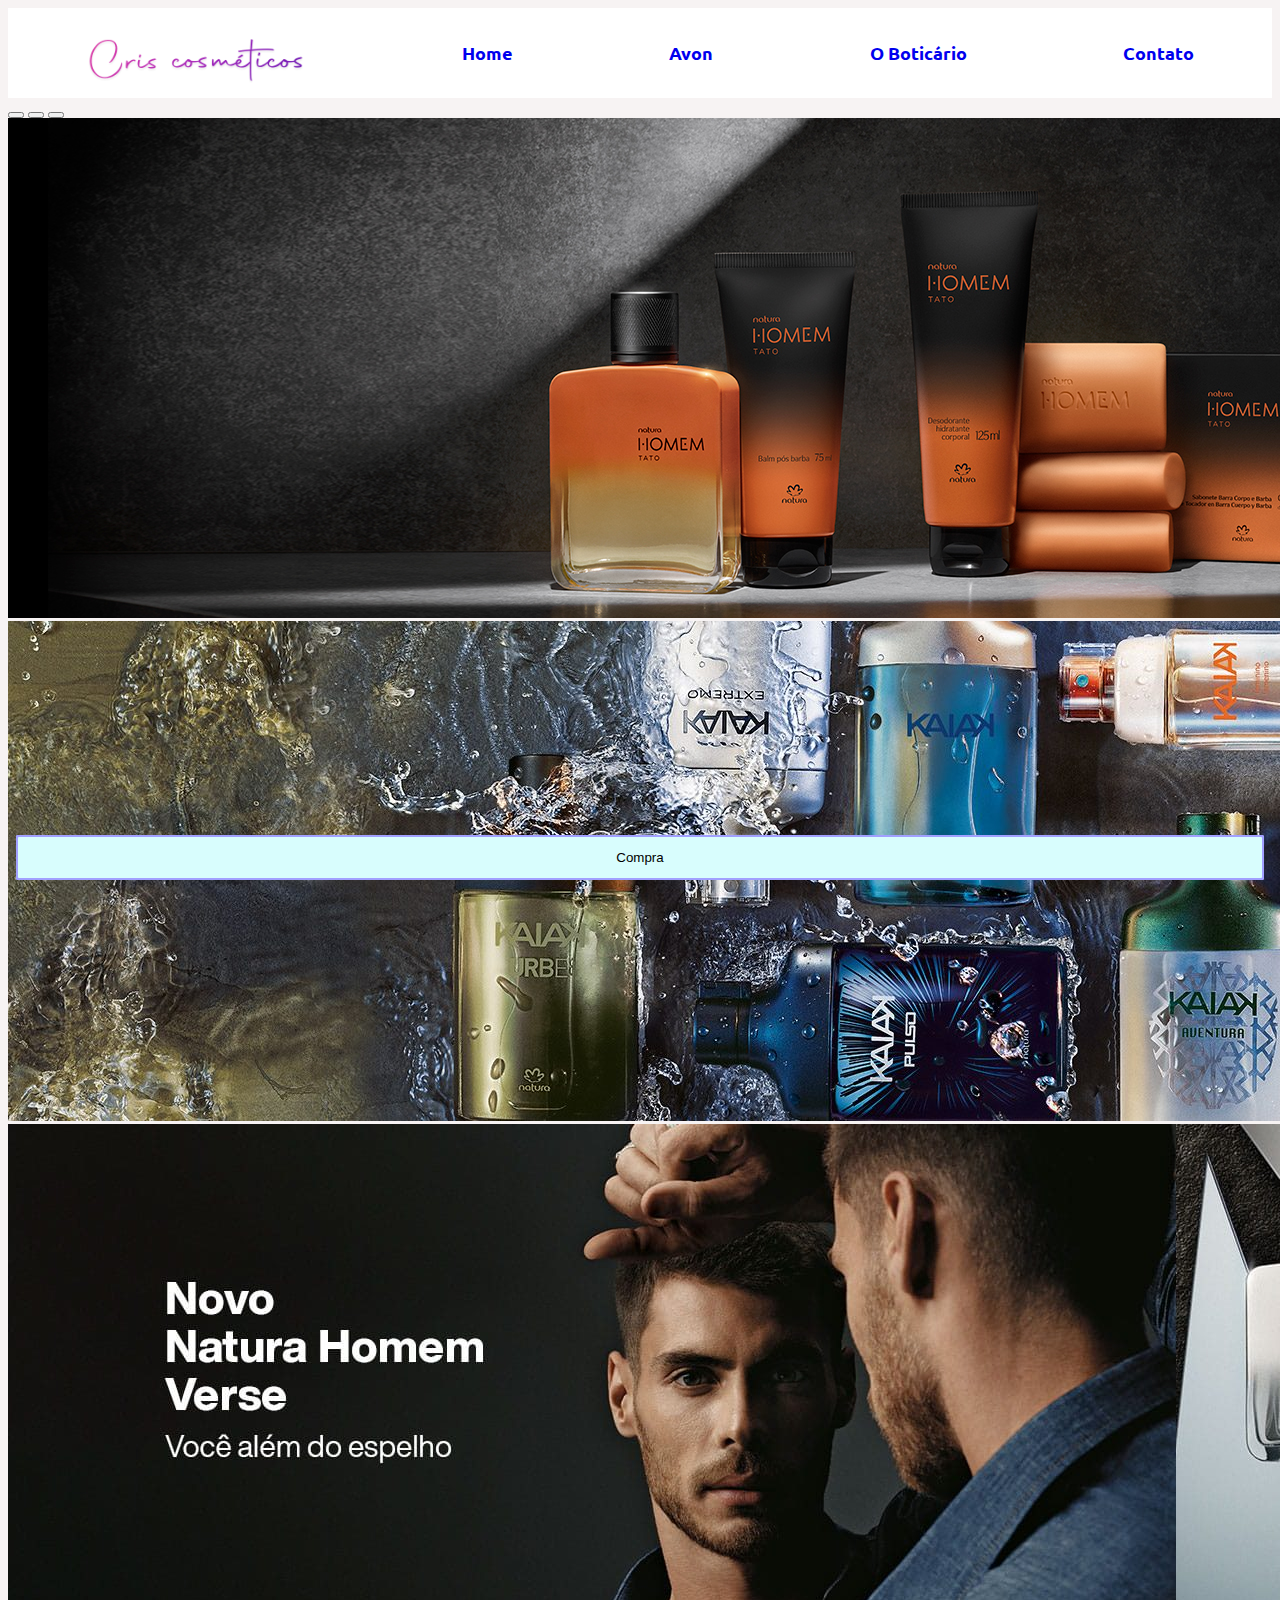
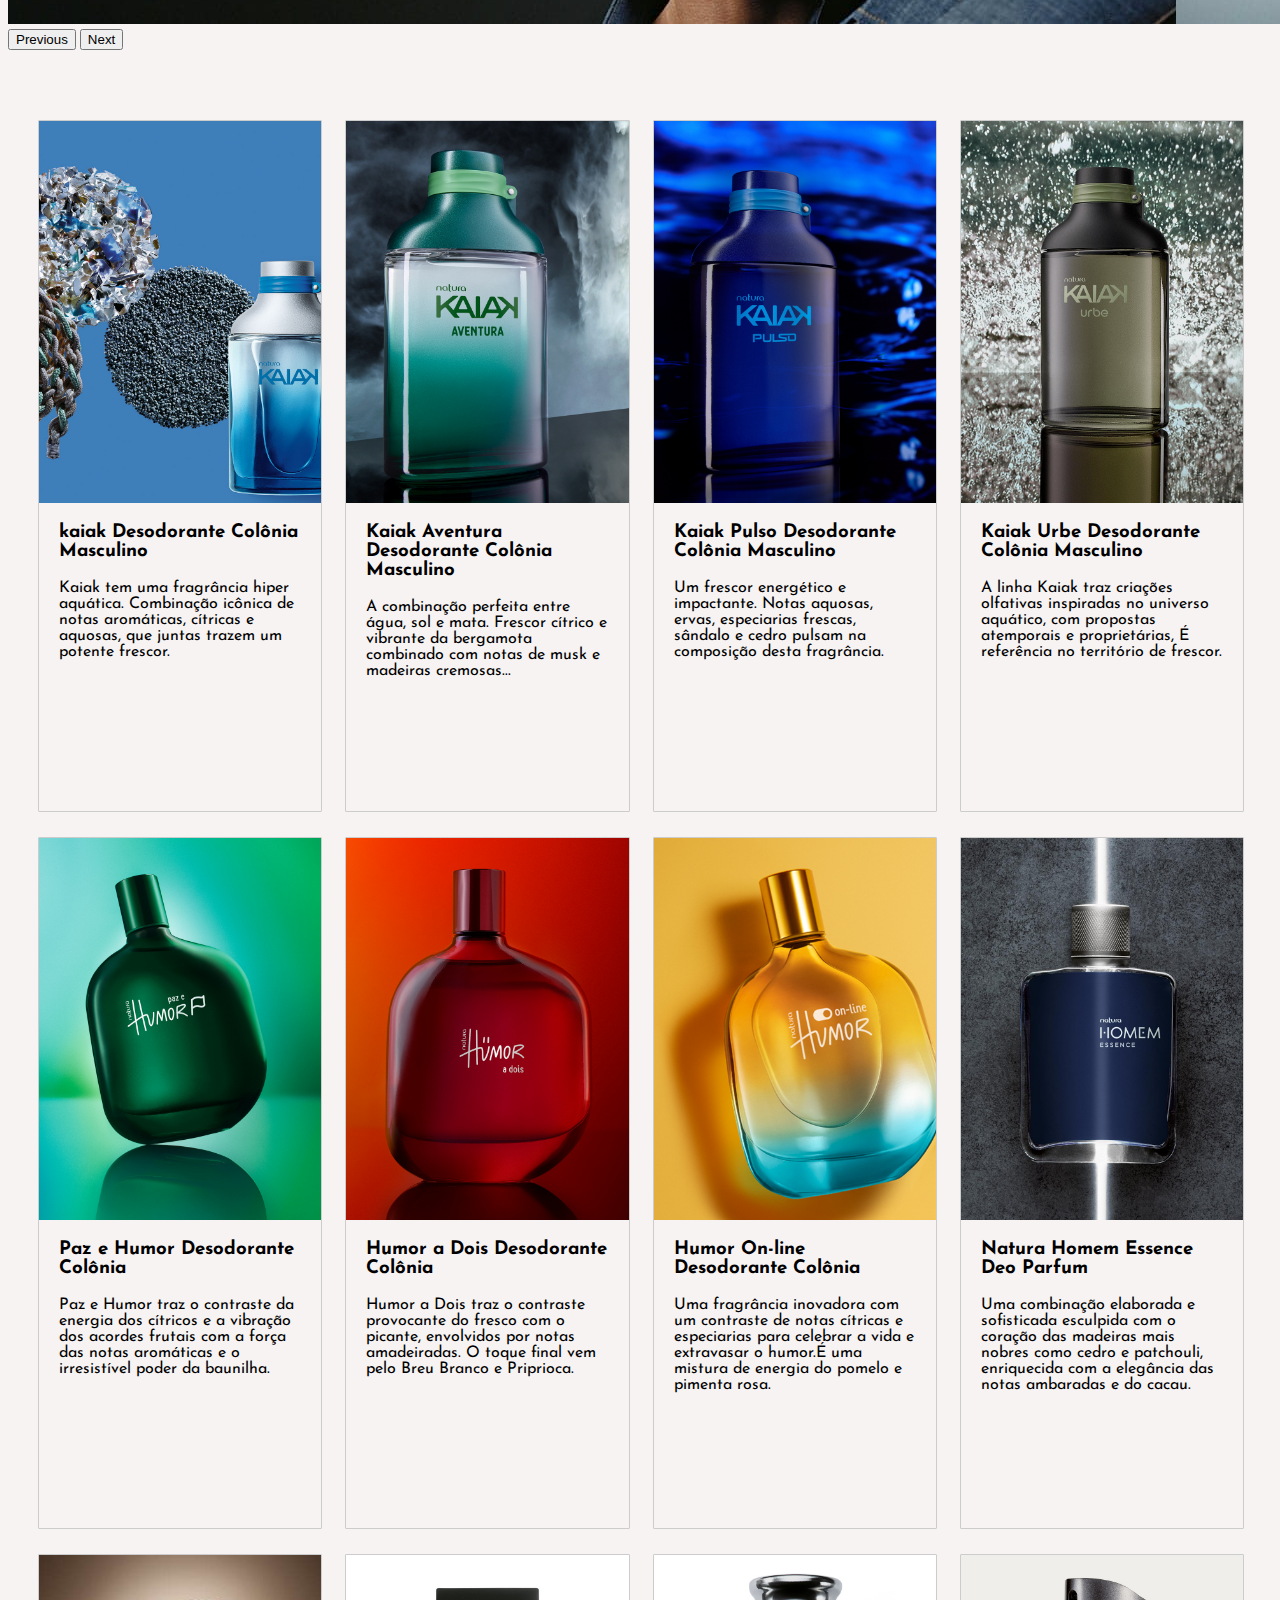
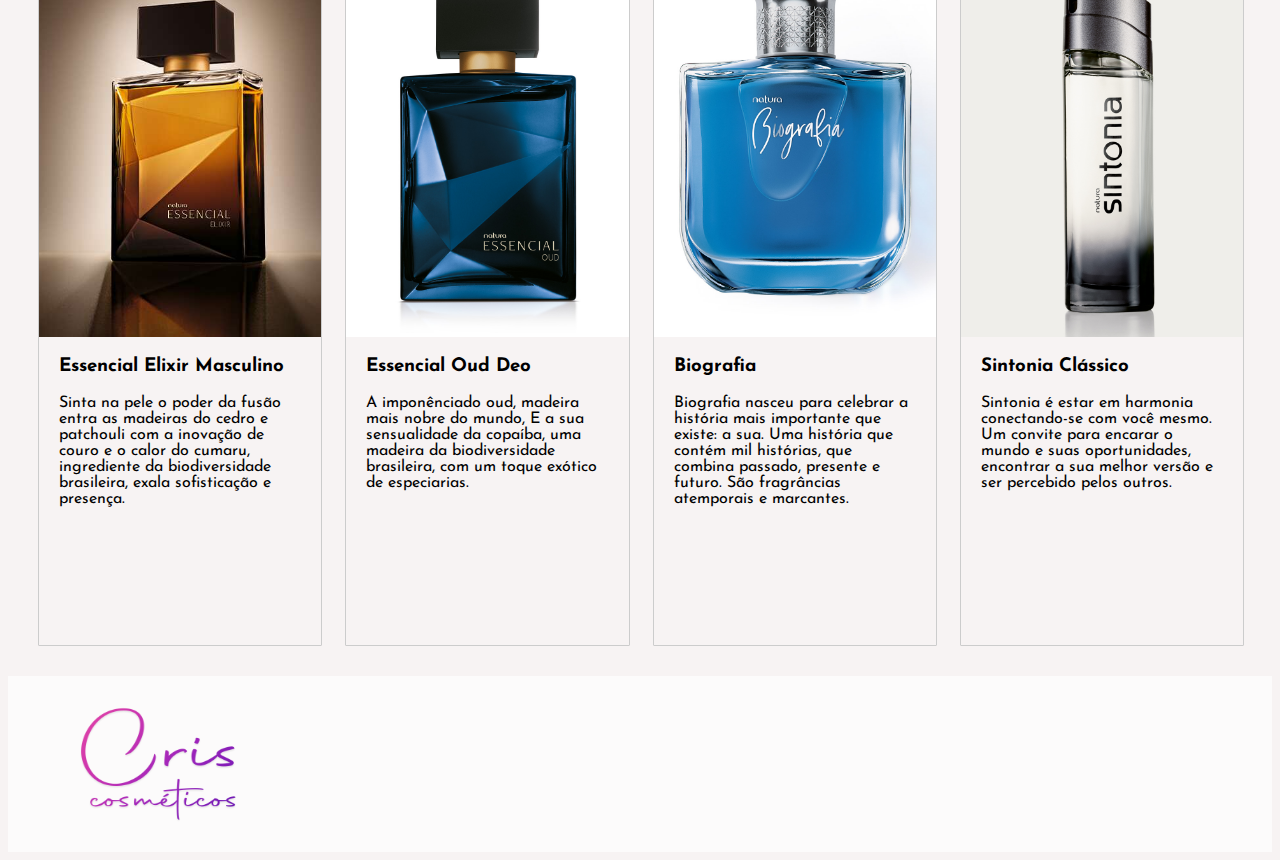
==== commit 17d51680: "Add files via upload" ====
--- a/TCC-Vinicius/index.html
+++ b/TCC-Vinicius/index.html
@@ -5,65 +5,26 @@
     <meta name="viewport" content="width=device-width, initial-scale=1">
     <title>Cris Cosmético</title>
     <link href="https://cdn.jsdelivr.net/npm/bootstrap@5.3.0/dist/css/bootstrap.min.css" rel="stylesheet" integrity="sha384-9ndCyUaIbzAi2FUVXJi0CjmCapSmO7SnpJef0486qhLnuZ2cdeRhO02iuK6FUUVM" crossorigin="anonymous">
-    <link href="https://cdn.jsdelivr.net/npm/bootstrap@5.3.0/dist/css/bootstrap.min.css" rel="stylesheet" integrity="sha384-9ndCyUaIbzAi2FUVXJi0CjmCapSmO7SnpJef0486qhLnuZ2cdeRhO02iuK6FUUVM" crossorigin="anonymous">
     <link rel="stylesheet" href="cards.css">
     <link rel="stylesheet" href="nav.css">
     <link rel="stylesheet" href="footer.css">
     <link rel="stylesheet" href="botao.css">
+    <link rel="stylesheet" href="ResponsivoNatura.css">
   </head>
     
     
     <!-- head -->
-     <nav class="navegacao">
-        <div class="menus">
-            <img class="logoheader" src="logos/tipografia.png" alt="#" width="220px">
-           <a href="#"><li class="menu">Home</li></a> 
-           <a href="#"><li class="menu">Sobre</li></a> 
-           <a href="#"><li class="menu">Institucional</li></a> 
-            <a href="#"><li class="menu">Contato</li></a>
-        </div>
-        <nav class="navbar bg-body-tertiary fixed-top">
-          <div class="container-fluid">
-            <a class="navbar-brand" href="#"></a>
-            <button class="navbar-toggler" type="button" data-bs-toggle="offcanvas" data-bs-target="#offcanvasNavbar" aria-controls="offcanvasNavbar" aria-label="Toggle navigation">
-              <span class="navbar-toggler-icon"></span>
-            </button>
-          </div>
-          <div class="flexHamburguer">
-              <div class="offcanvas offcanvas-end" tabindex="-1" id="offcanvasNavbar" aria-labelledby="offcanvasNavbarLabel">
-                <div class="offcanvas-header">
-                  <h5 class="offcanvas-title" id="offcanvasNavbarLabel">Offcanvas</h5>
-                  <button type="button" class="btn-close" data-bs-dismiss="offcanvas" aria-label="Close"></button>
-                </div>
-                <div class="offcanvas-body">
-                  <ul class="navbar-nav justify-content-end flex-grow-1 pe-3">
-                    <li class="nav-item">
-                      <a class="nav-link active" aria-current="page" href="#">Home</a>
-                    </li>
-                    <li class="nav-item">
-                      <a class="nav-link" href="#">Link</a>
-                    </li>
-                    <li class="nav-item dropdown">
-                      <a class="nav-link dropdown-toggle" href="#" role="button" data-bs-toggle="dropdown" aria-expanded="false">
-                        Dropdown
-                      </a>
-                      <ul class="dropdown-menu">
-                        <li><a class="dropdown-item" href="#">Action</a></li>
-                        <li><a class="dropdown-item" href="#">Another action</a></li>
-                        <li>
-                          <hr class="dropdown-divider">
-                        </li>
-                        <li><a class="dropdown-item" href="#">Something else here</a></li>
-                      </ul>
-                    </li>
-                  </ul>
-                  
-                </div>
-              </div>
-      
-          </div>
-      </nav>
-    </nav>
+    <nav class="navegacao">
+      <div class="menus">
+          <img class="logoheader" src="logos/tipografia.png" alt="#" width="220px">
+
+          <a href="#"><li class="menu">Home</li></a>
+          <a href="#"><li class="menu">Avon</li></a>
+          <a href="#"><li class="menu">O Boticário</li></a>
+          <a href="#"><li class="menu">Contato</li></a>
+      </div>
+  </nav>
+    
    
       
       <!-- Carrosel -->
@@ -283,19 +244,17 @@
    
         
     <!-- Footer -->
+    <footer class="rodape" style="box-sizing: border-box;">
+      <img class="imagem-footer" src="logos/tipografia_footer.png" alt="" width="200px">
+      <div class="infos-rodape">
+          <a class="rodape-link" href="#"><li><img class="social-media-footer" src="img/social_icons-footer/whatsapp_BW.png" alt=""></li></a>
+          <a class="rodape-link" href="#"><li><img class="social-media-footer" src="img/social_icons-footer/instagram_BW.png" alt=""></li></a>
+          <a class="rodape-link" href="#"><li><img class="social-media-footer" src="img/social_icons-footer/facebook_BW.png" alt=""></li></a>
+      </div>
+    </footer>
      
-     <footer class="rodape">
-        <img class="imagem-footer" src="logos/tipografia_footer.png" alt="" width="200px">
-        <div class="infos-rodape">
-            <a class="rodape-link" href="#"><li><span class="destaque-footer">Sobre nós</span></li></a>
-            <a class="rodape-link" href="#"><li><span class="destaque-footer">Métodos de pagamento</span></li></a>
-            <a class="rodape-link" href="#"><li><span class="destaque-footer">Contato</span></li></a>
-            <a class="rodape-link" href="#"><li><span class="destaque-footer"></span></li></a>
-        </div>
-    </footer>
-
-
-    <script src="   https://cdn.jsdelivr.net/npm/bootstrap@5.3.0/dist/js/bootstrap.bundle.min.js"></script>
+  
+
     <script src="script.js"></script>
     <script src="https://cdn.jsdelivr.net/npm/bootstrap@5.3.0/dist/js/bootstrap.bundle.min.js" integrity="sha384-geWF76RCwLtnZ8qwWowPQNguL3RmwHVBC9FhGdlKrxdiJJigb/j/68SIy3Te4Bkz" crossorigin="anonymous"></script>
   </body>
--- a/TCC-Vinicius/cards.css
+++ b/TCC-Vinicius/cards.css
@@ -1,15 +1,21 @@
+
+@import url('https://fonts.googleapis.com/css2?family=Ubuntu:wght@300&display=swap');
+@import url('https://fonts.googleapis.com/css2?family=Josefin+Sans:wght@500&display=swap');
+
+
 body{
   background-color: rgb(247,243,243);
   box-sizing: border-box;
+  font-family: 'Ubuntu', sans-serif ;
 }
 .grid {
     display: grid;
     grid-template-columns: repeat(4, 1fr);
-    grid-gap: 120px;
-    margin: 10px;
+    grid-gap: 25px;
+    margin: 30px;
 
   }
-  .card:hover{
+  .card-img:hover{
     cursor: pointer;
     
 
@@ -17,7 +23,7 @@
   
   .card {
     width: 100%;
-    min-height: 600px;
+    min-height: 690px;
     border: 1px solid #ccc;
     border-radius: 1px;
     overflow: hidden;
@@ -47,13 +53,14 @@
   
   .card-body {
     padding: 20px;
+    font-family: 'Josefin Sans', sans-serif;
   }
   
   .card-body h3 {
     margin-top: 0px;
   }
   .card-body p{
-    margin: 5px;
+    margin-bottom: 8px;
   }
 
  .imagem{
@@ -61,8 +68,9 @@
     
   
   }
-  .card:hover .imagem{
-    transform: scale(1.1);
+  .card-img:hover .imagem{
+    width: 110%;
+    position: absolute;
   }
  
   
--- a/TCC-Vinicius/nav.css
+++ b/TCC-Vinicius/nav.css
@@ -10,16 +10,17 @@
     align-items: center;
     justify-content: space-around;
     height: 90px;
+    text-decoration: none;
+    list-style: none;
+    font-weight: bold;
+    font-size: large;
+    color: blueviolet;
+    width: 100%;
 
 }
 
-.menus{
-    text-decoration: none;
-    list-style: none;
-    font-weight: bold;
-    margin-right: 100px;
-    font-size: large;
-    color: blueviolet;
+.menu{
+    
 }
 
 a
@@ -30,6 +31,5 @@
 
 a:hover
 {
-    text-decoration: dotted;
     color: rgb(255, 0, 200);
 }--- a/TCC-Vinicius/botao.css
+++ b/TCC-Vinicius/botao.css
@@ -6,23 +6,33 @@
     box-sizing: border-box;
 }
 
+.card-botao button  a{
+    text-decoration: none;
+    color: black;
+}
 
 .card-botao button{
     position: relative;
-    border: 2px solid rgb(255, 160, 176);
+    border: 2px solid rgb(161, 160, 255);
     border-radius: 3px;
-    background-color: rgb(255, 241, 229);
-    transition: 1s;
+    background-color: rgb(216, 253, 253);
+    transition: 0.8s;
     cursor: pointer;
     box-sizing: border-box;
     width: 100%;
+    height: 45px;
+    
 }
 
 
 .card-botao:hover button{
-    border: 2px solid rgb(250, 30, 169);
+    border: 2px solid rgb(97, 108, 255);
     border-radius: 3px;
-    background-color: rgb(255, 157, 209);
-    transform: scale(1.1);
+    background-color: rgb(173, 255, 248);
+}
 
-}+.card-botao:hover button a{
+    font-weight: bold;
+    transition: 0.6s;
+
+}
--- a/TCC-Vinicius/ResponsivoNatura.css
+++ b/TCC-Vinicius/ResponsivoNatura.css
@@ -0,0 +1,9 @@
+@media screen and (min-width: 360px) and (max-width: 428px){
+    .menu{
+        display: none !important;
+    }
+    .menus
+    {
+        justify-content: center;
+    }
+}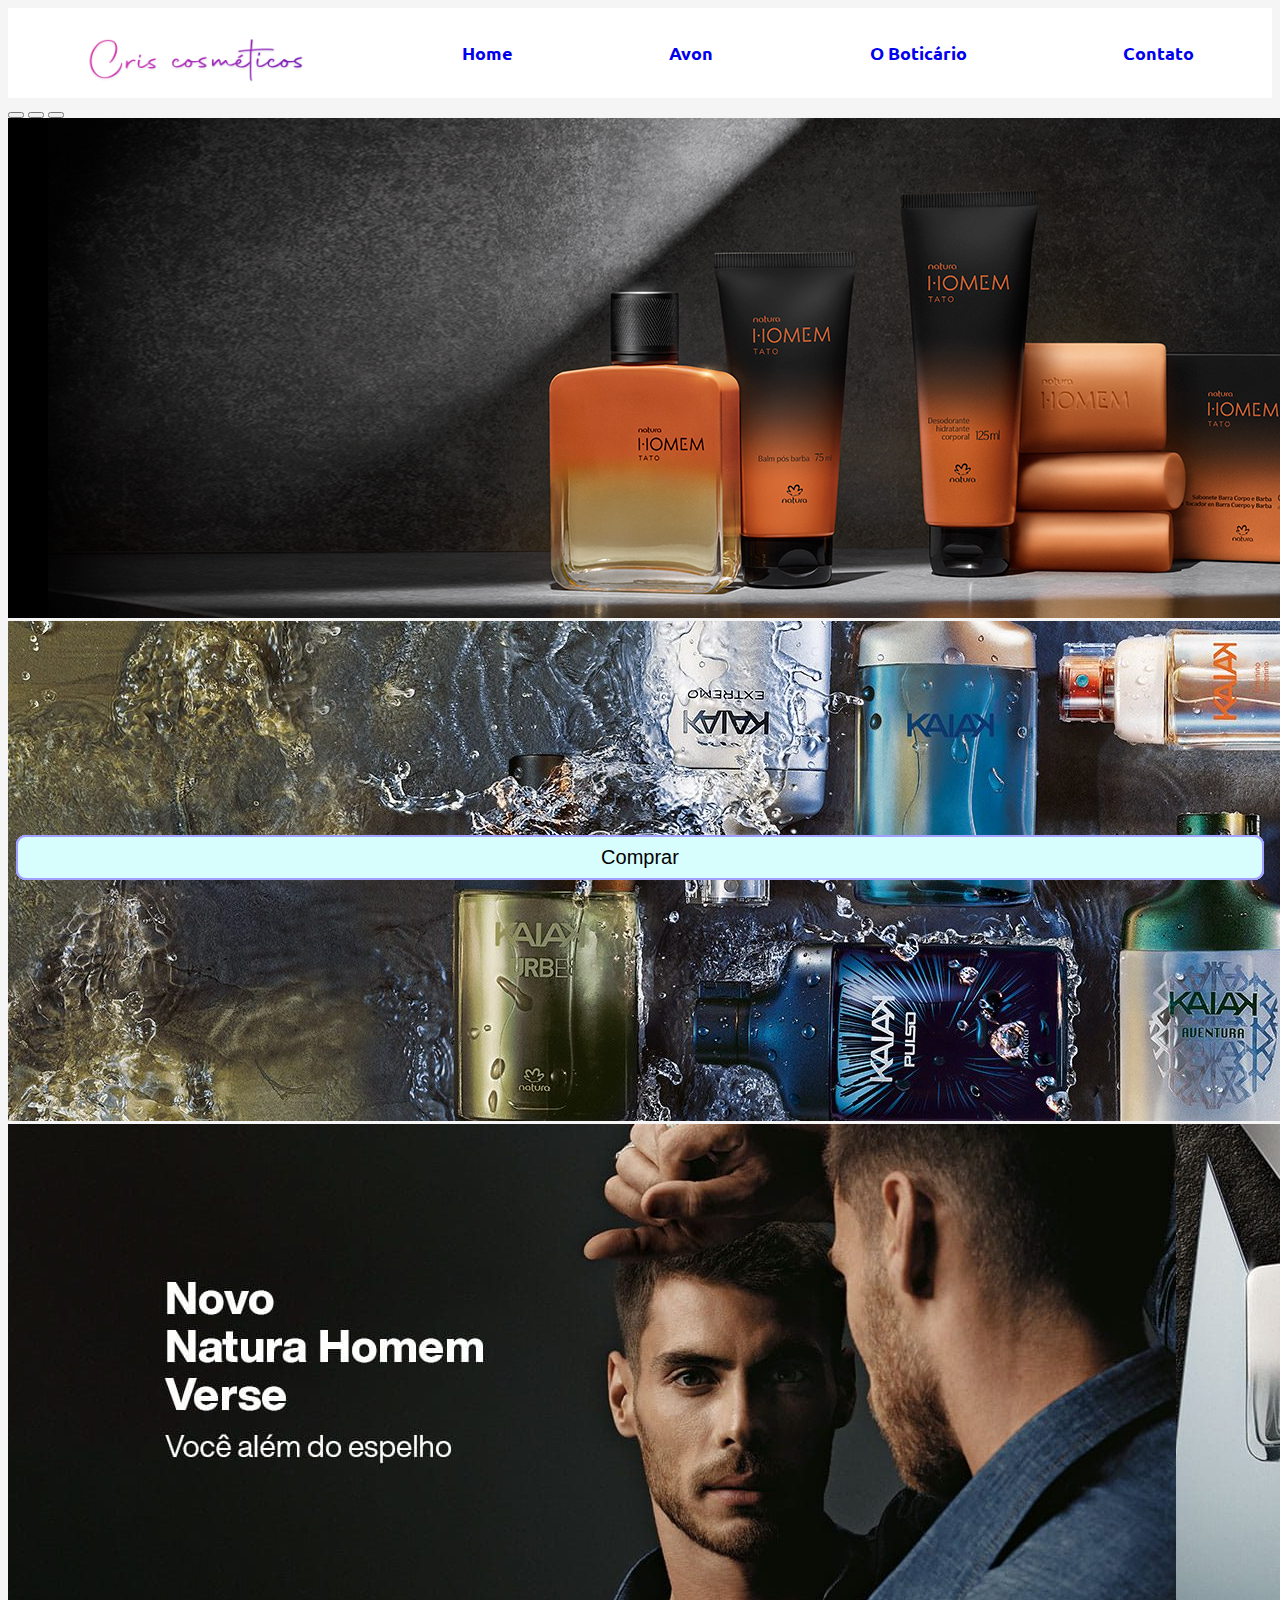
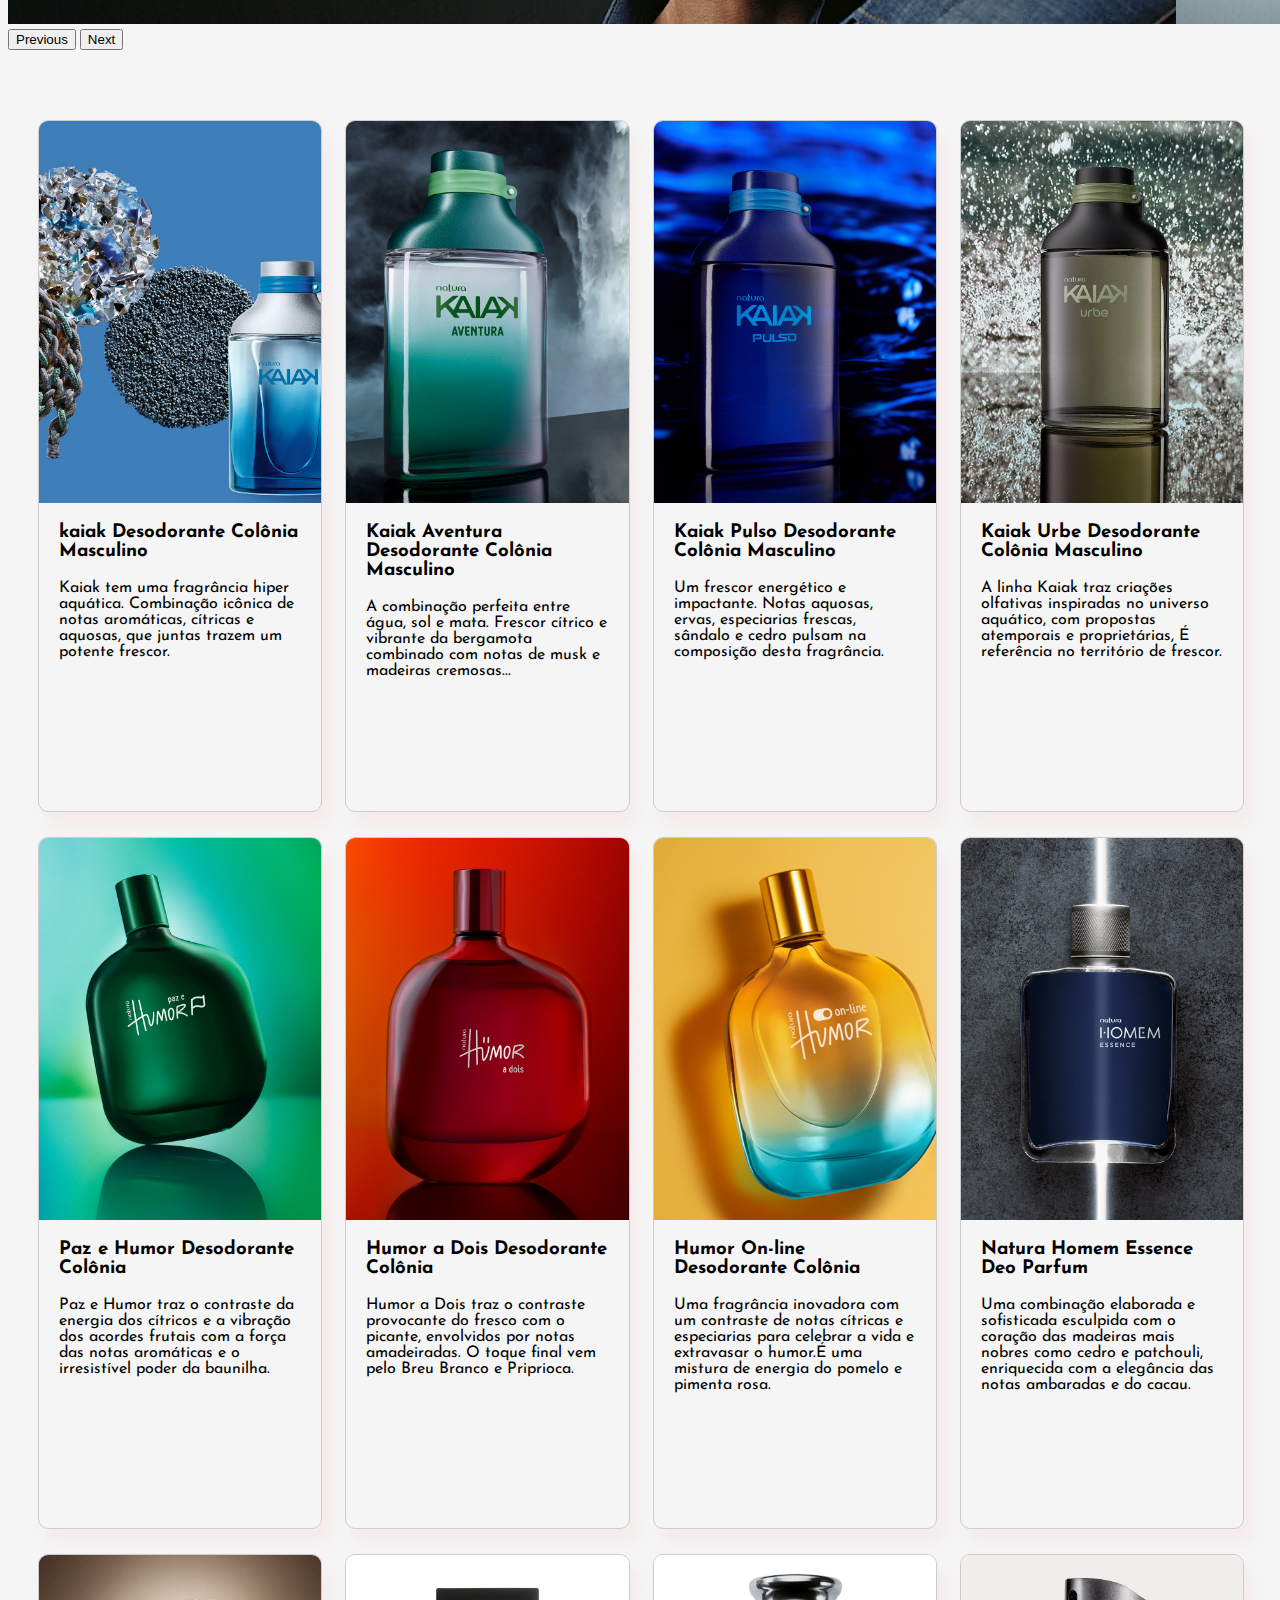
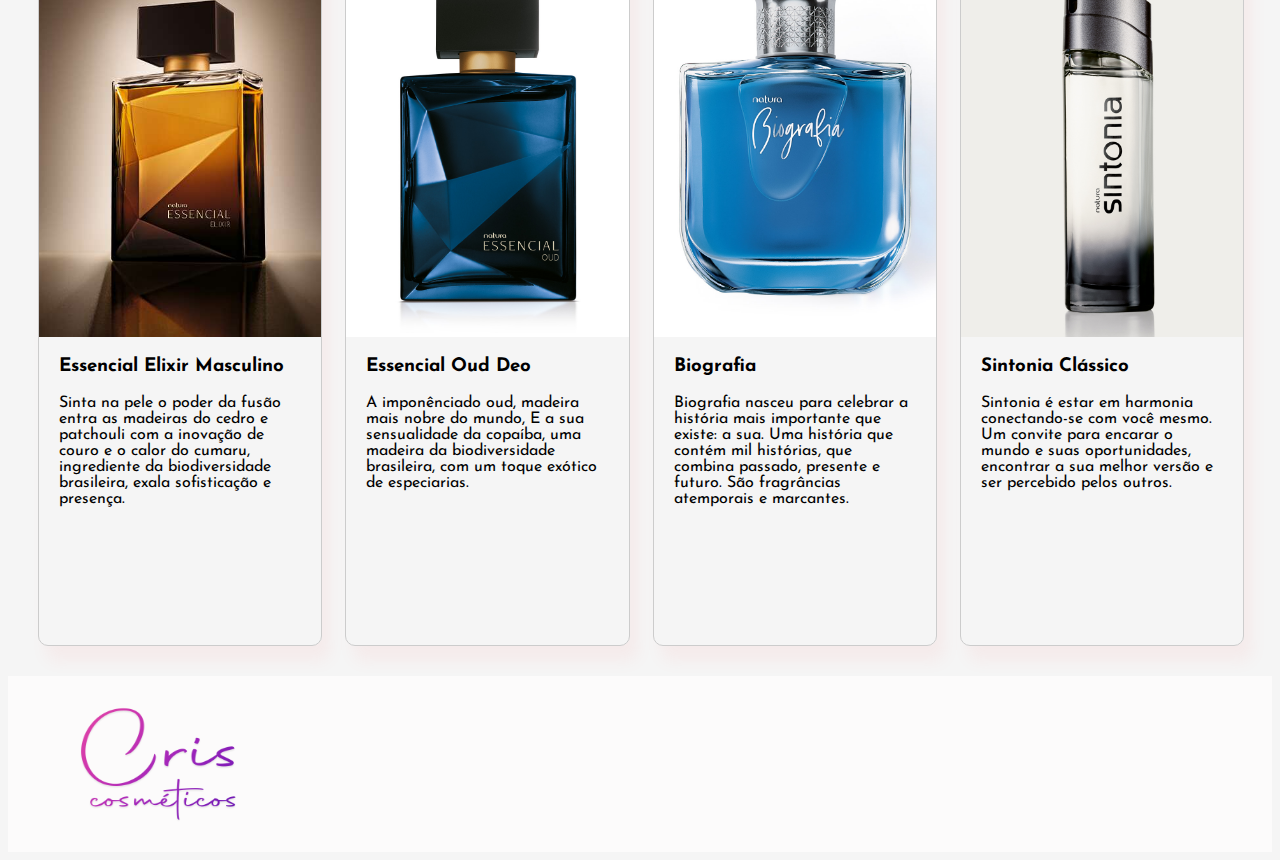
==== commit fa5e2ee0: "Add files via upload" ====
--- a/TCC-Vinicius/index.html
+++ b/TCC-Vinicius/index.html
@@ -74,7 +74,7 @@
                   Kaiak tem uma fragrância hiper aquática. Combinação icônica de notas aromáticas, cítricas e aquosas, que juntas trazem um potente frescor. </p>
                 </div>
                 <div class="card-botao">
-                  <button><a href="#">Compra</a></button>
+                  <a href=""><button>Comprar</button></a>
                 </div>
             </div>
 
@@ -88,7 +88,7 @@
                 <p>A combinação perfeita entre água, sol e mata. Frescor cítrico e vibrante da bergamota combinado com notas de musk e madeiras cremosas...  </p>
               </div>
               <div class="card-botao">
-                <button><a href="#">Compra</a></button>
+                <a href=""><button>Comprar</button></a>
               </div>
             </div>
 
@@ -102,7 +102,7 @@
                 <p>Um frescor energético e impactante. Notas aquosas, ervas, especiarias frescas, sândalo e cedro pulsam na composição desta fragrância.</p>
               </div>
               <div class="card-botao">
-                <button><a href="#">Compra</a></button>
+                <a href=""><button>Comprar</button></a>
               </div>
             </div>
 
@@ -116,7 +116,7 @@
                 <p>A linha Kaiak traz criações olfativas inspiradas no universo aquático, com propostas atemporais e proprietárias, É referência no território de frescor.</p>
               </div>
               <div class="card-botao">
-                <button><a href="#">Compra</a></button>
+                <a href=""><button>Comprar</button></a>
               </div>
             </div>
 
@@ -130,7 +130,7 @@
                 <p>Paz e Humor traz o contraste da energia dos cítricos e a vibração dos acordes frutais com a força das notas aromáticas e o irresistível poder da baunilha.</p>
               </div>
               <div class="card-botao">
-                <button><a href="#">Compra</a></button>
+                <a href=""><button>Comprar</button></a>
               </div>
             </div>
 
@@ -144,7 +144,7 @@
                 <p>Humor a Dois traz o contraste provocante do fresco com o picante, envolvidos por notas amadeiradas. O toque final vem pelo Breu Branco e Priprioca.</p>
               </div>
               <div class="card-botao">
-                <button><a href="#">Compra</a></button>
+                <a href=""><button>Comprar</button></a>
               </div>
             </div>
 
@@ -158,7 +158,7 @@
                 <p>Uma fragrância inovadora com um contraste de notas cítricas e especiarias para celebrar a vida e extravasar o humor.É uma mistura de energia do pomelo e pimenta rosa.</p>
               </div>
               <div class="card-botao">
-                <button><a href="#">Compra</a></button>
+                <a href=""><button>Comprar</button></a>
               </div>
             </div>
 
@@ -172,7 +172,7 @@
                 <p>Uma combinação elaborada e sofisticada esculpida com o coração das madeiras mais nobres como cedro e patchouli, enriquecida com a elegância das notas ambaradas e do cacau.</p>
               </div>
               <div class="card-botao">
-                <button><a href="#">Compra</a></button>
+                <a href=""><button>Comprar</button></a>
               </div>
             </div>
 
@@ -186,7 +186,7 @@
                 <p>Sinta na pele o poder da fusão entra as madeiras do cedro e patchouli com a inovação de couro e o calor do cumaru, ingrediente da biodiversidade brasileira, exala sofisticação e presença.</p>
               </div>
               <div class="card-botao">
-                <button><a href="#">Compra</a></button>
+                <a href=""><button>Comprar</button></a>
               </div>
             </div>
 
@@ -200,7 +200,7 @@
                 <p>A imponênciado oud, madeira mais nobre do mundo, E a sua sensualidade da copaíba, uma madeira da biodiversidade brasileira, com um toque exótico de especiarias.</p>
               </div>
               <div class="card-botao">
-                <button><a href="#">Compra</a></button>
+                <a href=""><button>Comprar</button></a>
               </div>
             </div>
 
@@ -218,7 +218,7 @@
                 </p>
               </div>
               <div class="card-botao">
-                <button><a href="#">Compra</a></button>
+                <a href=""><button>Comprar</button></a>
               </div>
             </div>
 
@@ -235,7 +235,7 @@
                   pelos outros.</p>
                 </div>
                 <div class="card-botao">
-                  <button><a href="#">Compra</a></button>
+                  <a href=""><button>Comprar</button></a>
                 </div>
             </div>
           </div>
--- a/TCC-Vinicius/cards.css
+++ b/TCC-Vinicius/cards.css
@@ -4,7 +4,7 @@
 
 
 body{
-  background-color: rgb(247,243,243);
+  background-color: whitesmoke;
   box-sizing: border-box;
   font-family: 'Ubuntu', sans-serif ;
 }
@@ -28,6 +28,8 @@
     border-radius: 1px;
     overflow: hidden;
     box-sizing: inherit;
+    box-shadow: 8px 15px 15px rgb(245,235,235);
+    border-radius: 10px;
   
   }
 
@@ -77,8 +79,4 @@
  
 
   
-  @media (max-width: 768px) {
-    .grid {
-      grid-template-columns: 1fr;
-    }
-  }+
--- a/TCC-Vinicius/botao.css
+++ b/TCC-Vinicius/botao.css
@@ -6,15 +6,16 @@
     box-sizing: border-box;
 }
 
-.card-botao button  a{
+.card-botao  a button{
     text-decoration: none;
     color: black;
+    font-size: 20px;
 }
 
 .card-botao button{
     position: relative;
     border: 2px solid rgb(161, 160, 255);
-    border-radius: 3px;
+    border-radius: 10px;
     background-color: rgb(216, 253, 253);
     transition: 0.8s;
     cursor: pointer;
@@ -27,12 +28,8 @@
 
 .card-botao:hover button{
     border: 2px solid rgb(97, 108, 255);
-    border-radius: 3px;
+    border-radius: 5px;
     background-color: rgb(173, 255, 248);
 }
 
-.card-botao:hover button a{
-    font-weight: bold;
-    transition: 0.6s;
 
-}
--- a/TCC-Vinicius/ResponsivoNatura.css
+++ b/TCC-Vinicius/ResponsivoNatura.css
@@ -6,4 +6,50 @@
     {
         justify-content: center;
     }
-}+}
+
+
+                    /*responsivo para ipad mini*/
+
+@media screen and (min-width: 768px) and (max-width: 1024px) {
+   .card{
+    display: flex;
+    flex-direction: column;
+    width: 60%;
+   }
+   .grid{
+    grid-template-columns: 2fr;
+    justify-items: center;
+   }
+  
+  }
+
+
+
+                    /*reponsivo para ipad air*/
+
+
+  @media screen and (min-width: 820px) and (max-width: 1180px) {
+    .card{
+        display: flex;
+        flex-direction: column;
+        width: 60%;
+    }
+    .grid{
+        grid-template-columns: 2fr;
+    }
+   
+   }
+
+                 /*reponsivo para celular*/
+
+
+   @media screen and (min-width: 375px) and (max-width: 667px) {
+    .grid {
+      grid-template-columns: 2fr ;
+    }
+    .card{
+      display: flex;
+      flex-direction: column;
+    }
+  }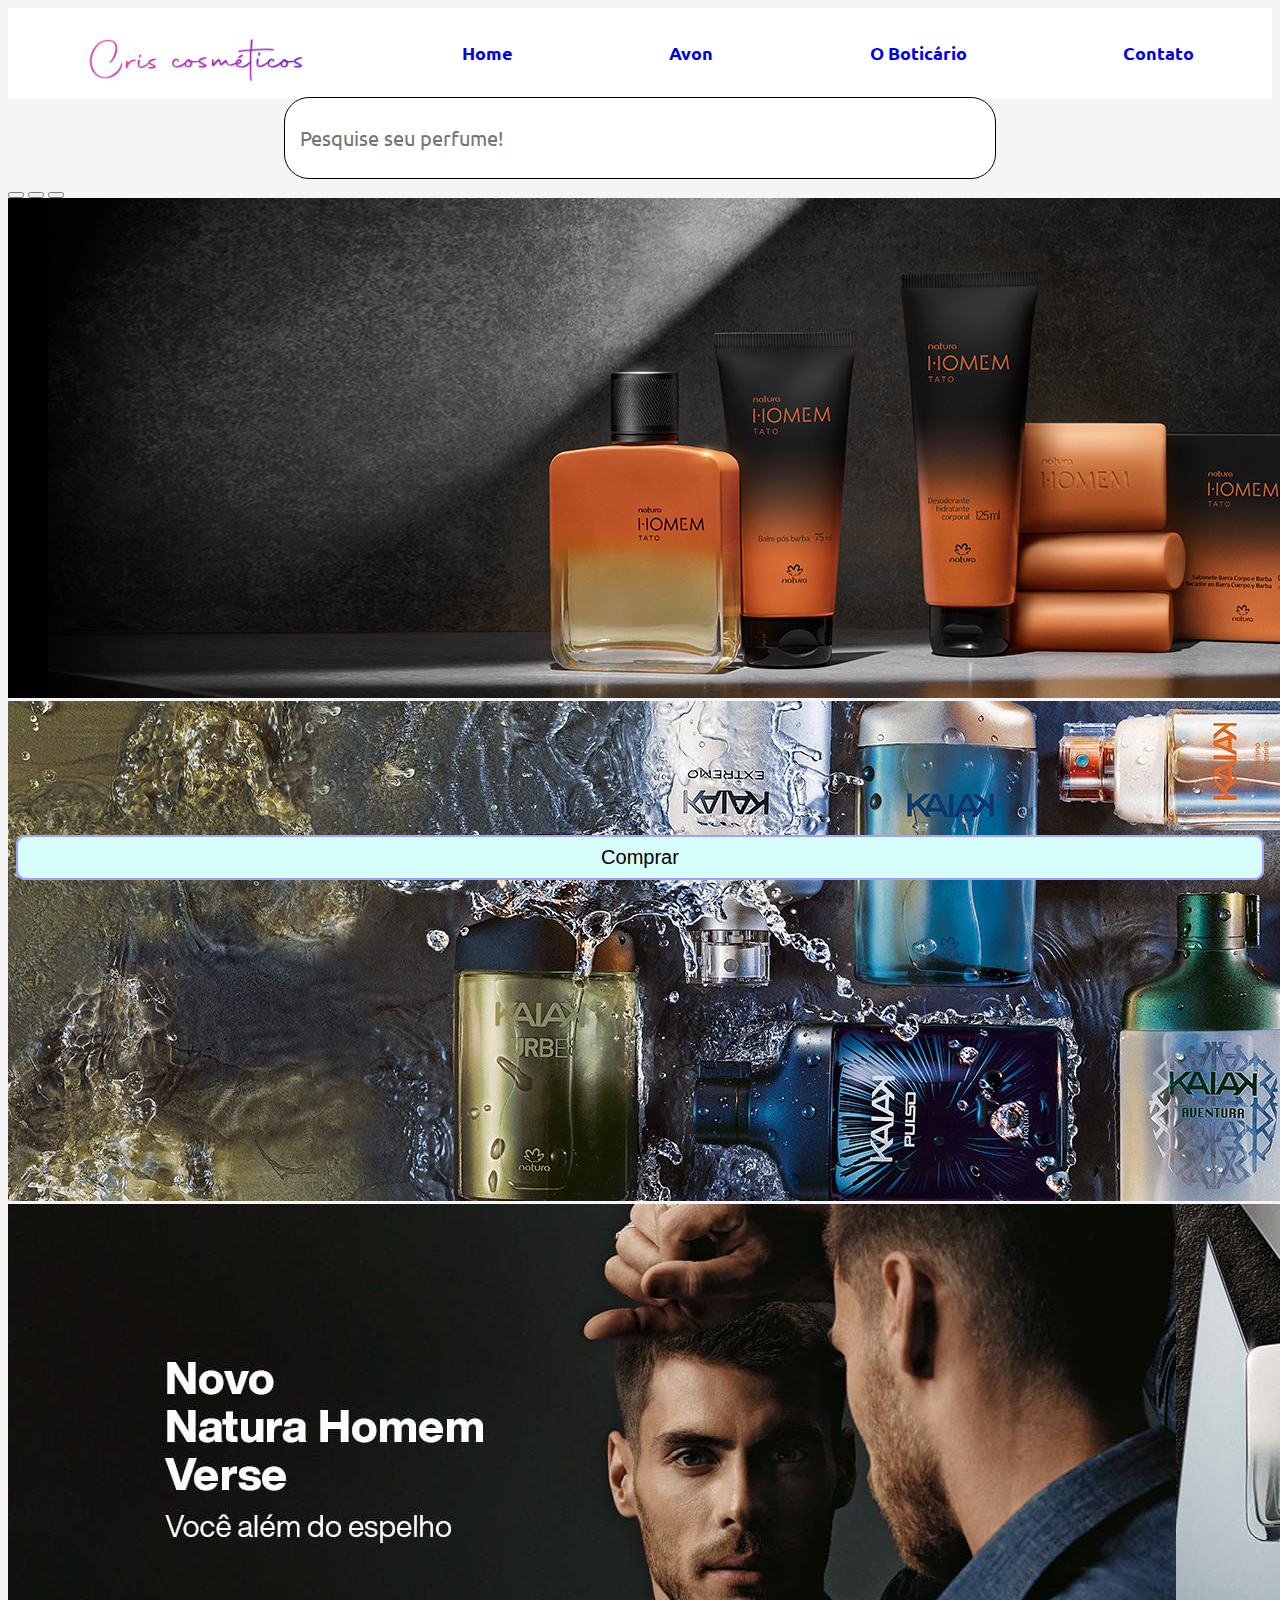
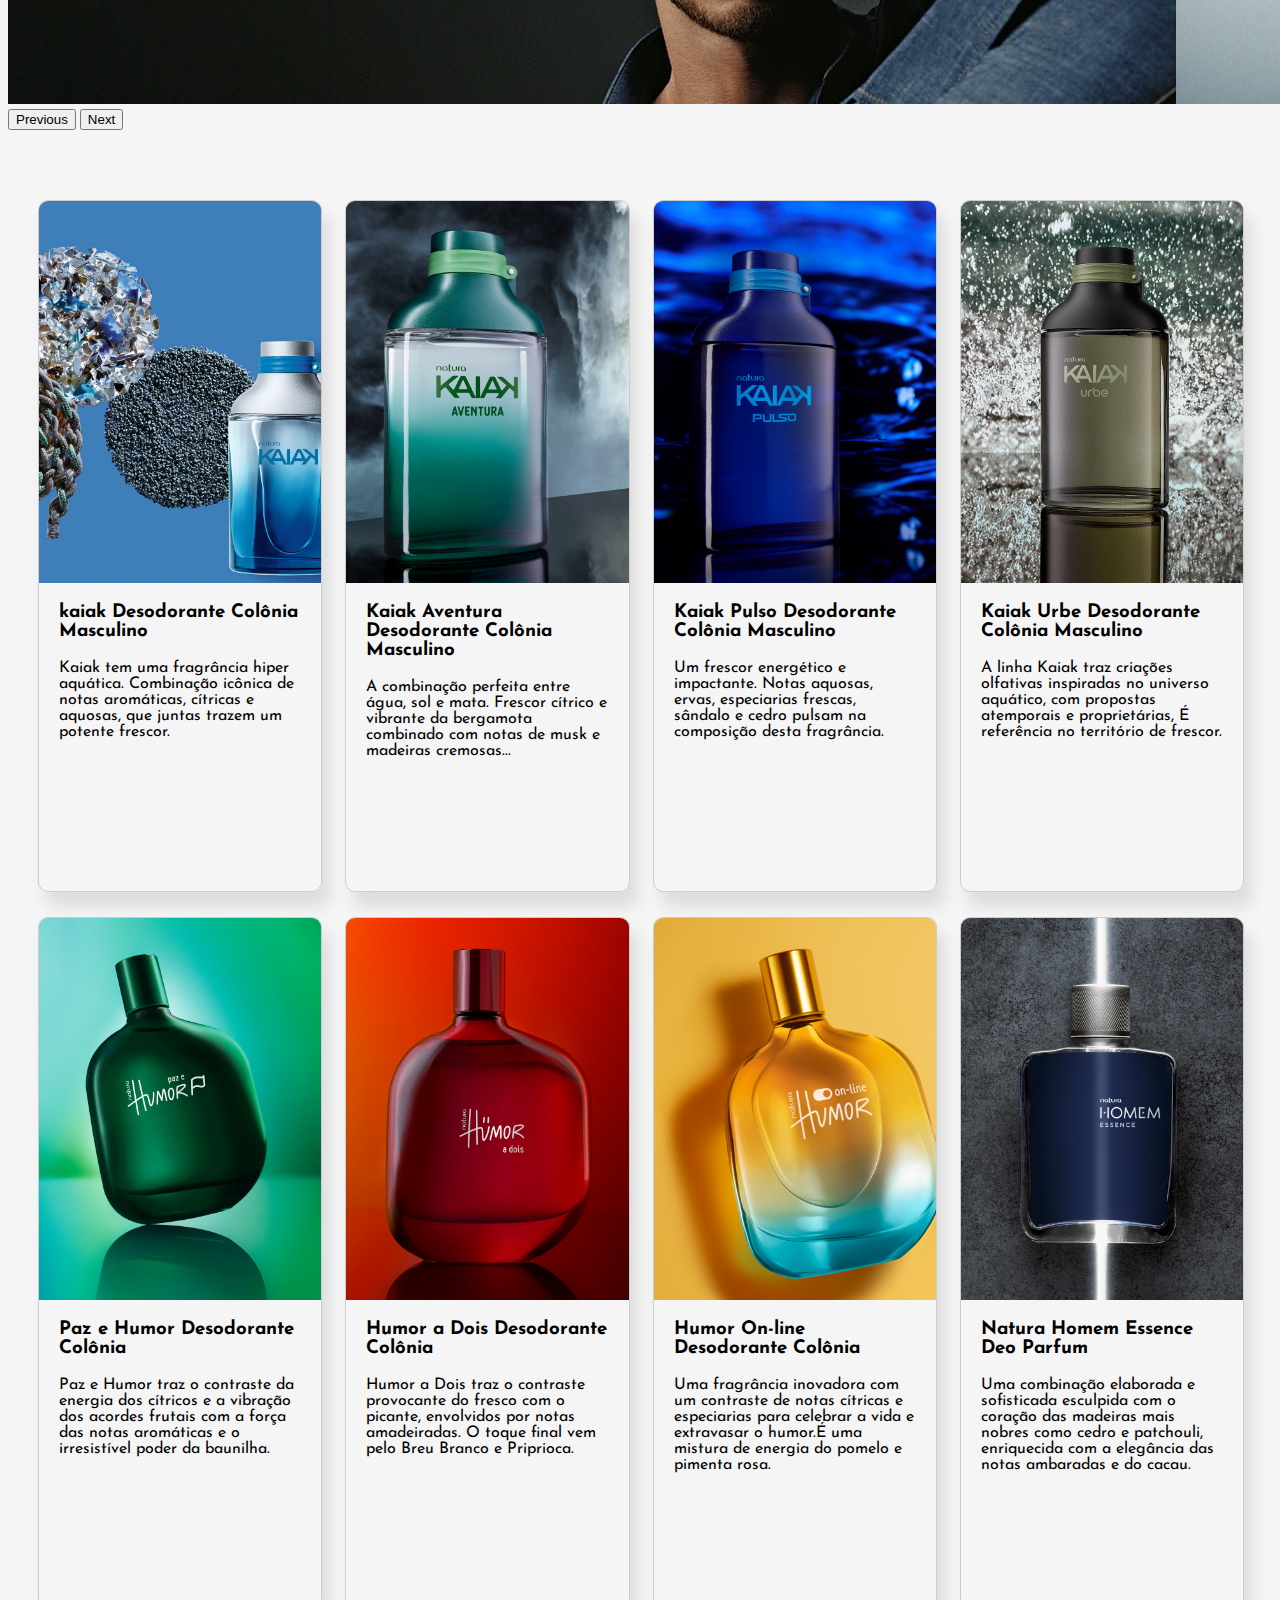
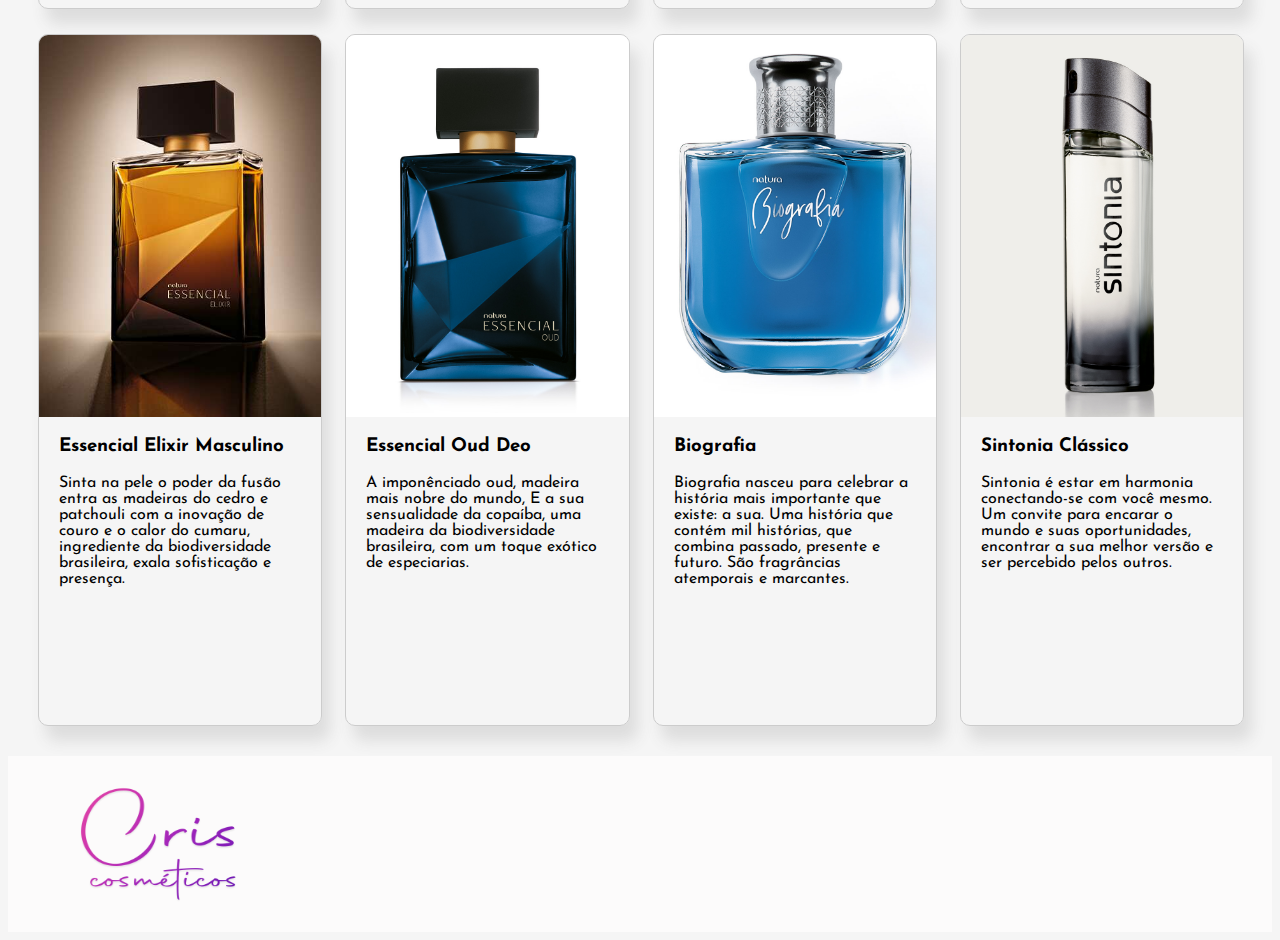
==== commit 796b1db8: "Add files via upload" ====
--- a/TCC-Vinicius/index.html
+++ b/TCC-Vinicius/index.html
@@ -10,6 +10,7 @@
     <link rel="stylesheet" href="footer.css">
     <link rel="stylesheet" href="botao.css">
     <link rel="stylesheet" href="ResponsivoNatura.css">
+    <link rel="stylesheet" href="Input.css">
   </head>
     
     
@@ -25,6 +26,14 @@
       </div>
   </nav>
     
+
+
+  
+      <!--botao de pesquisa-->
+
+      <div class="CampoDePesquisa">
+        <input id="Pesquisar" tipe="text" name="Pesquisa" placeholder="Pesquise seu perfume!" onkeyup="pesquisar">
+    </div>
    
       
       <!-- Carrosel -->
@@ -57,7 +66,8 @@
         </button>
       </div>
 
-      <br><br>
+      <br>
+      <br>
      
       <!-- Cards -->
     
--- a/TCC-Vinicius/cards.css
+++ b/TCC-Vinicius/cards.css
@@ -28,7 +28,7 @@
     border-radius: 1px;
     overflow: hidden;
     box-sizing: inherit;
-    box-shadow: 8px 15px 15px rgb(245,235,235);
+    box-shadow: 8px 15px 15px rgb(221, 221, 221);
     border-radius: 10px;
   
   }
--- a/TCC-Vinicius/ResponsivoNatura.css
+++ b/TCC-Vinicius/ResponsivoNatura.css
@@ -1,4 +1,4 @@
-@media screen and (min-width: 360px) and (max-width: 428px){
+@media screen and (min-width: 320px) and (max-width: 428px){
     .menu{
         display: none !important;
     }
@@ -37,6 +37,7 @@
     }
     .grid{
         grid-template-columns: 2fr;
+        justify-items: center;
     }
    
    }
@@ -44,12 +45,17 @@
                  /*reponsivo para celular*/
 
 
-   @media screen and (min-width: 375px) and (max-width: 667px) {
+   @media screen and (min-width: 320px) and (max-width: 667px) {
     .grid {
       grid-template-columns: 2fr ;
+      justify-items: center;
     }
     .card{
       display: flex;
       flex-direction: column;
+      min-height: 630px;
+    }
+    .d-block{
+      min-height: 140px;
     }
   }--- a/TCC-Vinicius/Input.css
+++ b/TCC-Vinicius/Input.css
@@ -0,0 +1,22 @@
+
+@import url('https://fonts.googleapis.com/css2?family=Ubuntu:wght@300&display=swap');
+@import url('https://fonts.googleapis.com/css2?family=Josefin+Sans:wght@500&display=swap');
+
+
+.CampoDePesquisa{
+    width: 100%;
+    height: 80px;
+    display: flex;
+    align-items: center;
+    justify-content: center;
+}
+
+.CampoDePesquisa input{
+    width: 680px;
+    height: 50px;
+    border: 1px solid black;
+    border-radius: 25px;
+    font-family: 'Ubuntu', sans-serif;
+    font-size: 20px;
+    padding: 15px;
+}
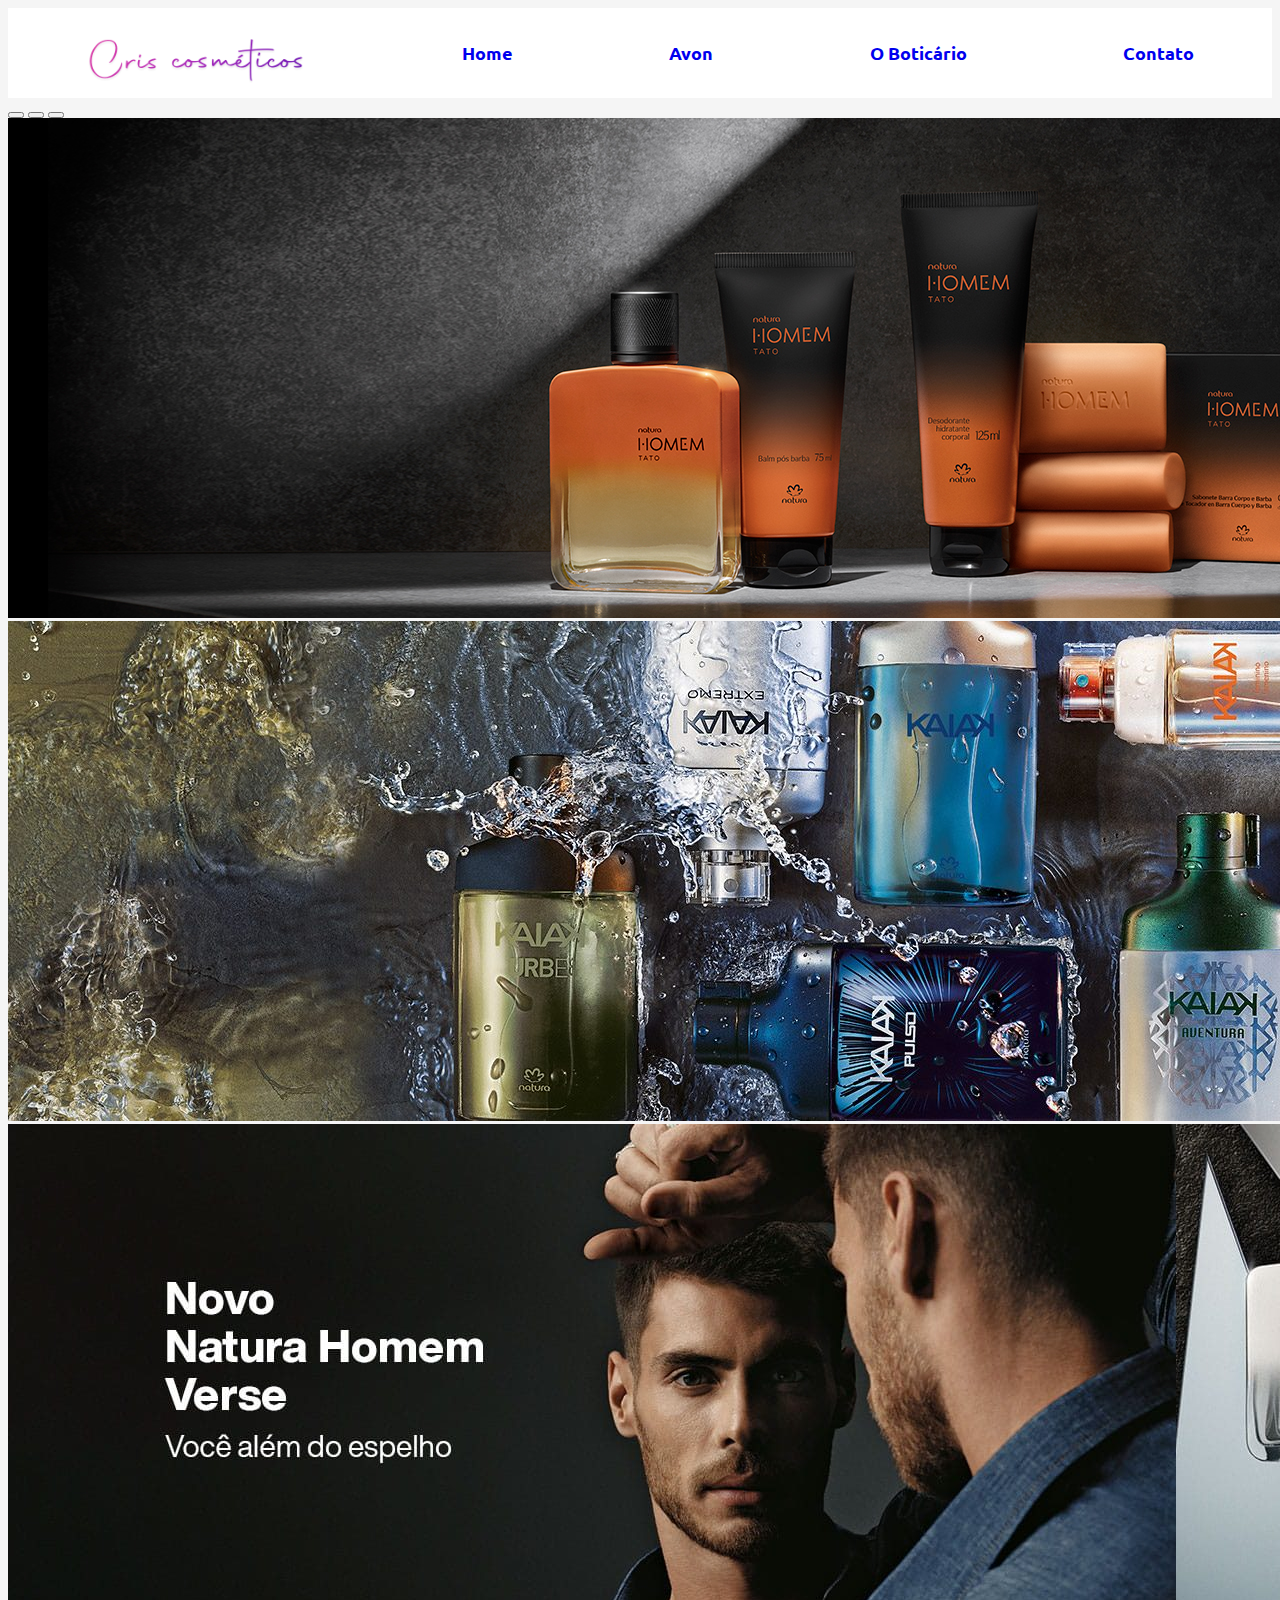
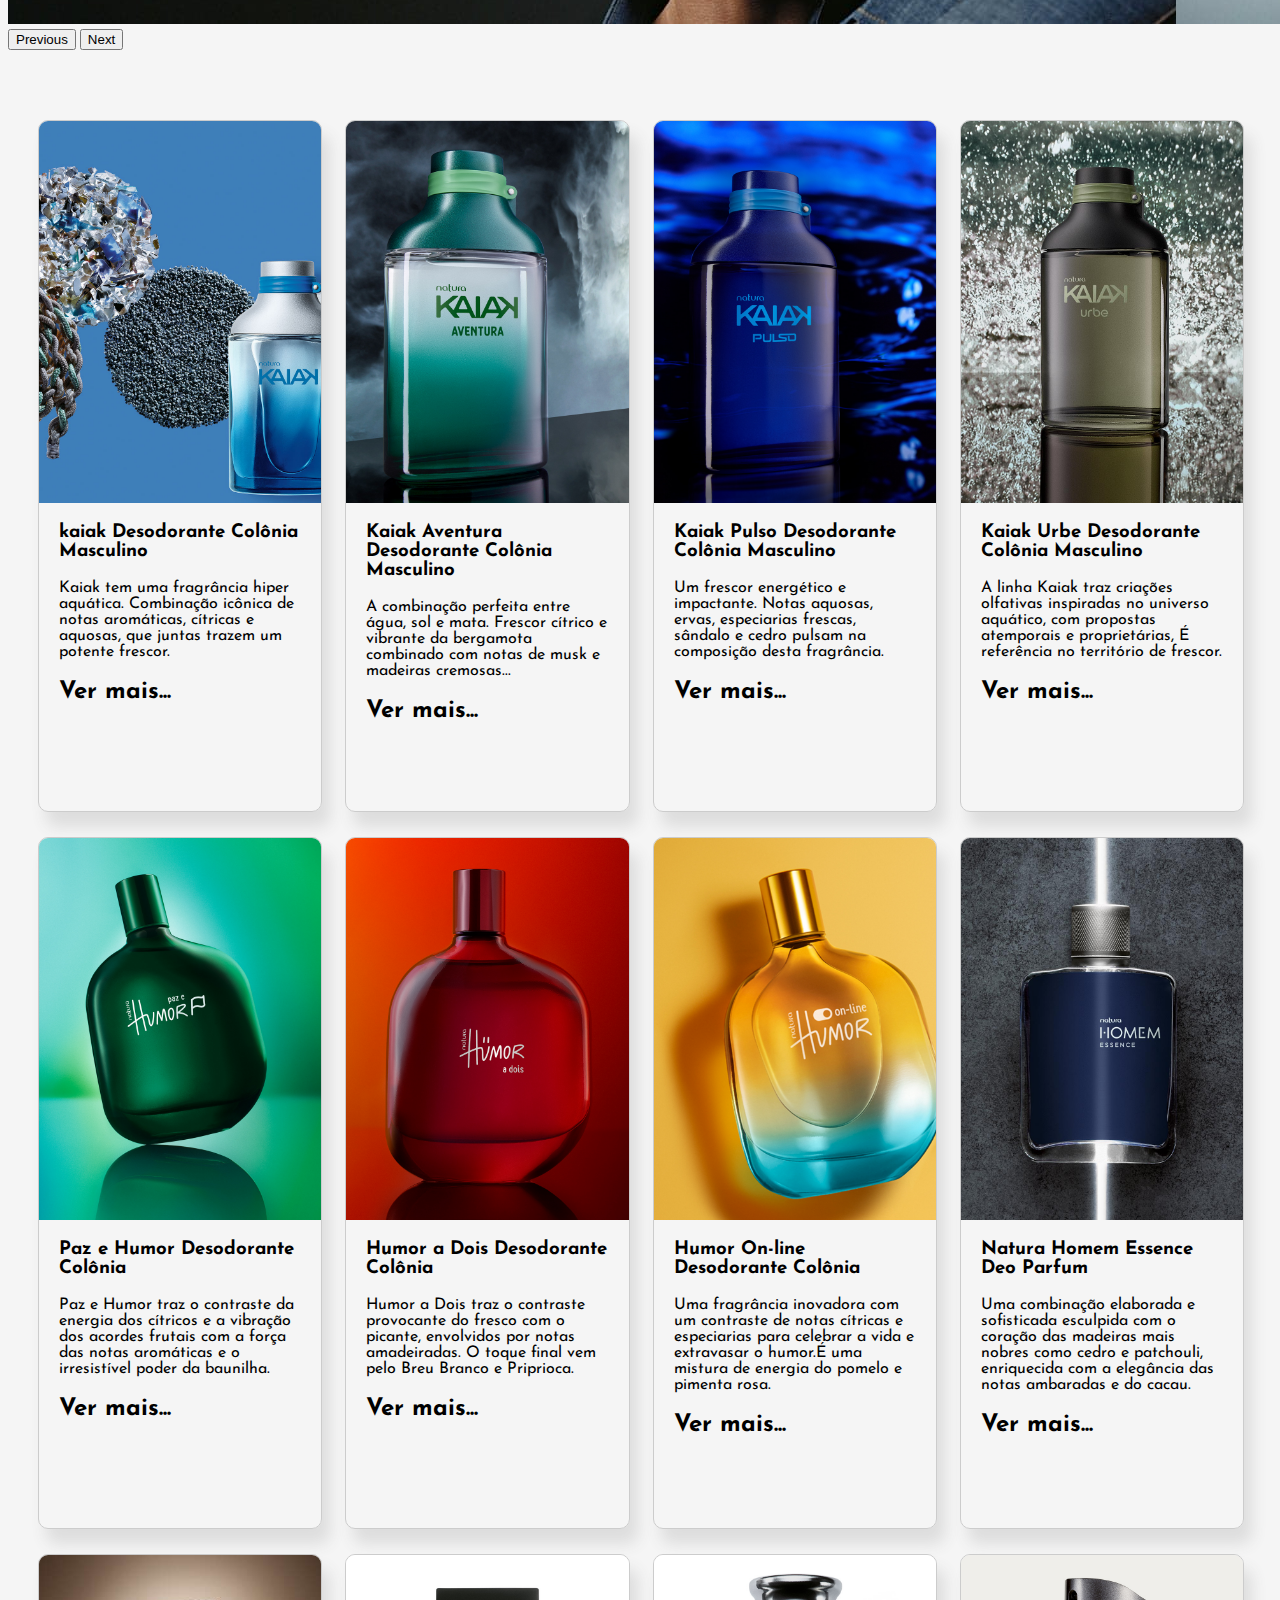
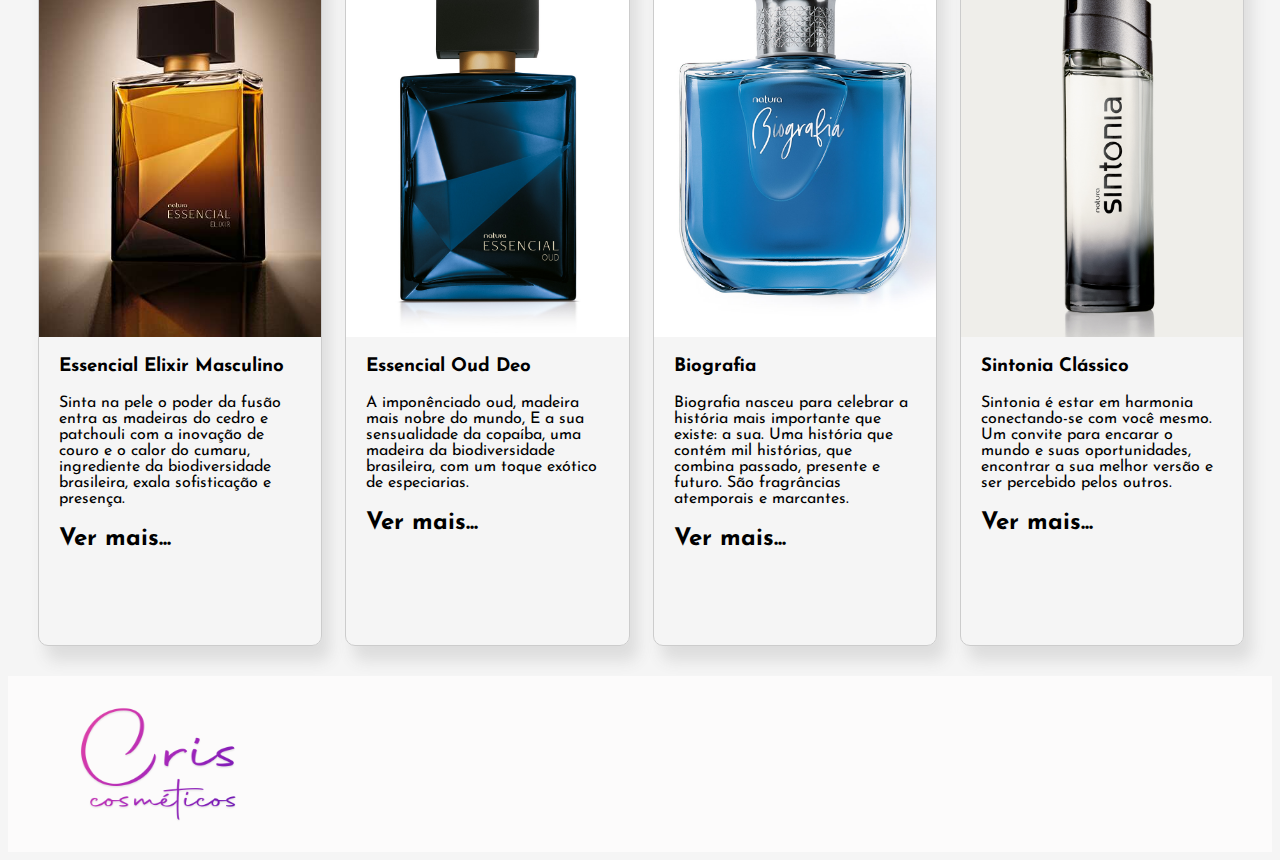
==== commit 599dc895: "Add files via upload" ====
--- a/TCC-Vinicius/index.html
+++ b/TCC-Vinicius/index.html
@@ -11,6 +11,7 @@
     <link rel="stylesheet" href="botao.css">
     <link rel="stylesheet" href="ResponsivoNatura.css">
     <link rel="stylesheet" href="Input.css">
+    <link rel="stylesheet" href="Cardsmodal.css">
   </head>
     
     
@@ -26,15 +27,6 @@
       </div>
   </nav>
     
-
-
-  
-      <!--botao de pesquisa-->
-
-      <div class="CampoDePesquisa">
-        <input id="Pesquisar" tipe="text" name="Pesquisa" placeholder="Pesquise seu perfume!" onkeyup="pesquisar">
-    </div>
-   
       
       <!-- Carrosel -->
       
@@ -74,7 +66,7 @@
         <div class="card-container">
           <div class="grid">
 
-            <div class="card">
+            <div class="card" id="AbrirModal" >
               <div class="card-img">
                 <img class="imagem" src="imagens perfume natura/kaiak.jpg" alt="Produto 1" >
               </div>
@@ -82,13 +74,30 @@
                 <h3>kaiak Desodorante Colônia <br> Masculino</h3>
                 <p>
                   Kaiak tem uma fragrância hiper aquática. Combinação icônica de notas aromáticas, cítricas e aquosas, que juntas trazem um potente frescor. </p>
+                  <h2>Ver mais...</h2>
                 </div>
-                <div class="card-botao">
-                  <a href=""><button>Comprar</button></a>
+              </div>
+
+              <!--card modal-->
+              <div class="cardModal" id="meuModal">
+                <div class="modal-content">
+                  <span class="close">&times;</span>
+                  <div class="card-img">
+                    <img class="imagem1" src="imagens perfume natura/kaiak.jpg" alt="Produto 1" >
+                  </div>
+                  <div class="card-body1">
+                    <h3>kaiak Desodorante Colônia <br> Masculino</h3>
+                    <h3>R$</h3>
+                    <p>Para mais informações de compra clique no botão abaixo. </p>
+                    </div>
+                    <br>
+                    <div class="card-botao">
+                      <a href=""><button>Comprar</button></a>
+                    </div>
                 </div>
-            </div>
-
-          
+              </div>
+
+              
             <div class="card">
               <div class="card-img">
                 <img class="imagem" src="imagens perfume natura/kaiak aventura.jpg" alt="Produto 2">
@@ -96,9 +105,7 @@
               <div class="card-body">
                 <h3>Kaiak Aventura Desodorante Colônia Masculino </h3>
                 <p>A combinação perfeita entre água, sol e mata. Frescor cítrico e vibrante da bergamota combinado com notas de musk e madeiras cremosas...  </p>
-              </div>
-              <div class="card-botao">
-                <a href=""><button>Comprar</button></a>
+                <h2>Ver mais...</h2>
               </div>
             </div>
 
@@ -110,9 +117,7 @@
               <div class="card-body">
                 <h3>Kaiak Pulso Desodorante Colônia Masculino</h3>
                 <p>Um frescor energético e impactante. Notas aquosas, ervas, especiarias frescas, sândalo e cedro pulsam na composição desta fragrância.</p>
-              </div>
-              <div class="card-botao">
-                <a href=""><button>Comprar</button></a>
+                <h2>Ver mais...</h2>
               </div>
             </div>
 
@@ -124,9 +129,7 @@
               <div class="card-body">
                 <h3>Kaiak Urbe Desodorante Colônia Masculino</h3>
                 <p>A linha Kaiak traz criações olfativas inspiradas no universo aquático, com propostas atemporais e proprietárias, É referência no território de frescor.</p>
-              </div>
-              <div class="card-botao">
-                <a href=""><button>Comprar</button></a>
+                <h2>Ver mais...</h2>
               </div>
             </div>
 
@@ -138,9 +141,7 @@
               <div class="card-body">
                 <h3>Paz e Humor Desodorante Colônia</h3>
                 <p>Paz e Humor traz o contraste da energia dos cítricos e a vibração dos acordes frutais com a força das notas aromáticas e o irresistível poder da baunilha.</p>
-              </div>
-              <div class="card-botao">
-                <a href=""><button>Comprar</button></a>
+                <h2>Ver mais...</h2>
               </div>
             </div>
 
@@ -152,9 +153,7 @@
               <div class="card-body">
                 <h3>Humor a Dois Desodorante Colônia</h3>
                 <p>Humor a Dois traz o contraste provocante do fresco com o picante, envolvidos por notas amadeiradas. O toque final vem pelo Breu Branco e Priprioca.</p>
-              </div>
-              <div class="card-botao">
-                <a href=""><button>Comprar</button></a>
+                <h2>Ver mais...</h2>
               </div>
             </div>
 
@@ -166,9 +165,7 @@
               <div class="card-body">
                 <h3>Humor On-line Desodorante Colônia</h3>
                 <p>Uma fragrância inovadora com um contraste de notas cítricas e especiarias para celebrar a vida e extravasar o humor.É uma mistura de energia do pomelo e pimenta rosa.</p>
-              </div>
-              <div class="card-botao">
-                <a href=""><button>Comprar</button></a>
+                <h2>Ver mais...</h2>
               </div>
             </div>
 
@@ -180,9 +177,7 @@
               <div class="card-body">
                 <h3>Natura Homem Essence Deo Parfum</h3>
                 <p>Uma combinação elaborada e sofisticada esculpida com o coração das madeiras mais nobres como cedro e patchouli, enriquecida com a elegância das notas ambaradas e do cacau.</p>
-              </div>
-              <div class="card-botao">
-                <a href=""><button>Comprar</button></a>
+                <h2>Ver mais...</h2>
               </div>
             </div>
 
@@ -194,9 +189,7 @@
               <div class="card-body">
                 <h3>Essencial Elixir Masculino</h3>
                 <p>Sinta na pele o poder da fusão entra as madeiras do cedro e patchouli com a inovação de couro e o calor do cumaru, ingrediente da biodiversidade brasileira, exala sofisticação e presença.</p>
-              </div>
-              <div class="card-botao">
-                <a href=""><button>Comprar</button></a>
+                <h2>Ver mais...</h2>
               </div>
             </div>
 
@@ -208,9 +201,7 @@
               <div class="card-body">
                 <h3>Essencial Oud Deo </h3>
                 <p>A imponênciado oud, madeira mais nobre do mundo, E a sua sensualidade da copaíba, uma madeira da biodiversidade brasileira, com um toque exótico de especiarias.</p>
-              </div>
-              <div class="card-botao">
-                <a href=""><button>Comprar</button></a>
+                <h2>Ver mais...</h2>
               </div>
             </div>
 
@@ -224,11 +215,8 @@
                 <p>Biografia nasceu para celebrar a história mais importante
                   que existe: a sua. Uma história que contém mil histórias,
                   que combina passado, presente e futuro. São fragrâncias
-                  atemporais e marcantes.
-                </p>
-              </div>
-              <div class="card-botao">
-                <a href=""><button>Comprar</button></a>
+                  atemporais e marcantes.</p>
+                <h2>Ver mais...</h2>
               </div>
             </div>
 
@@ -243,9 +231,7 @@
                   mesmo. Um convite para encarar o mundo e suas
                   oportunidades, encontrar a sua melhor versão e ser percebido
                   pelos outros.</p>
-                </div>
-                <div class="card-botao">
-                  <a href=""><button>Comprar</button></a>
+                  <h2>Ver mais...</h2>
                 </div>
             </div>
           </div>
--- a/TCC-Vinicius/Cardsmodal.css
+++ b/TCC-Vinicius/Cardsmodal.css
@@ -0,0 +1,52 @@
+.cardModal{
+    display: none;
+    position: fixed;
+    z-index: 1;
+    left: 0;
+    top: 0;
+    width: 100%;
+    height: 100%;
+    background-color: rgba(0,0,0,0.4);
+    border: 2px solid #4b4b4b;
+    
+}
+.modal-content{
+    align-items:end;
+    background-color: #fefefe;
+    border-radius: 10px;
+    width: 500px;
+    height: 800px;
+    animation-name: animatetop;
+    animation-duration: 1s;
+    margin: 10px auto;
+    box-shadow: 8px 15px 15px rgb(221, 221, 221);
+    padding: 5px;
+}
+.modal-content .card-img {
+  display: block;
+  justify-items: center;
+}
+
+.modal-content .imagem1{
+    width:100%;
+    height: 100%;
+}
+.close{
+    color: #aaa;
+    float: right;
+    font-size: 28px;
+    font-weight: bold;
+    cursor: pointer;
+}
+.card-body1{
+    padding: auto;
+    margin: auto;
+    font-family: 'Josefin Sans', sans-serif;
+}
+
+
+@keyframes animatetop
+{
+    from {top: -300px; opacity: 0;}
+    to {top: 0; opacity: 1;}
+}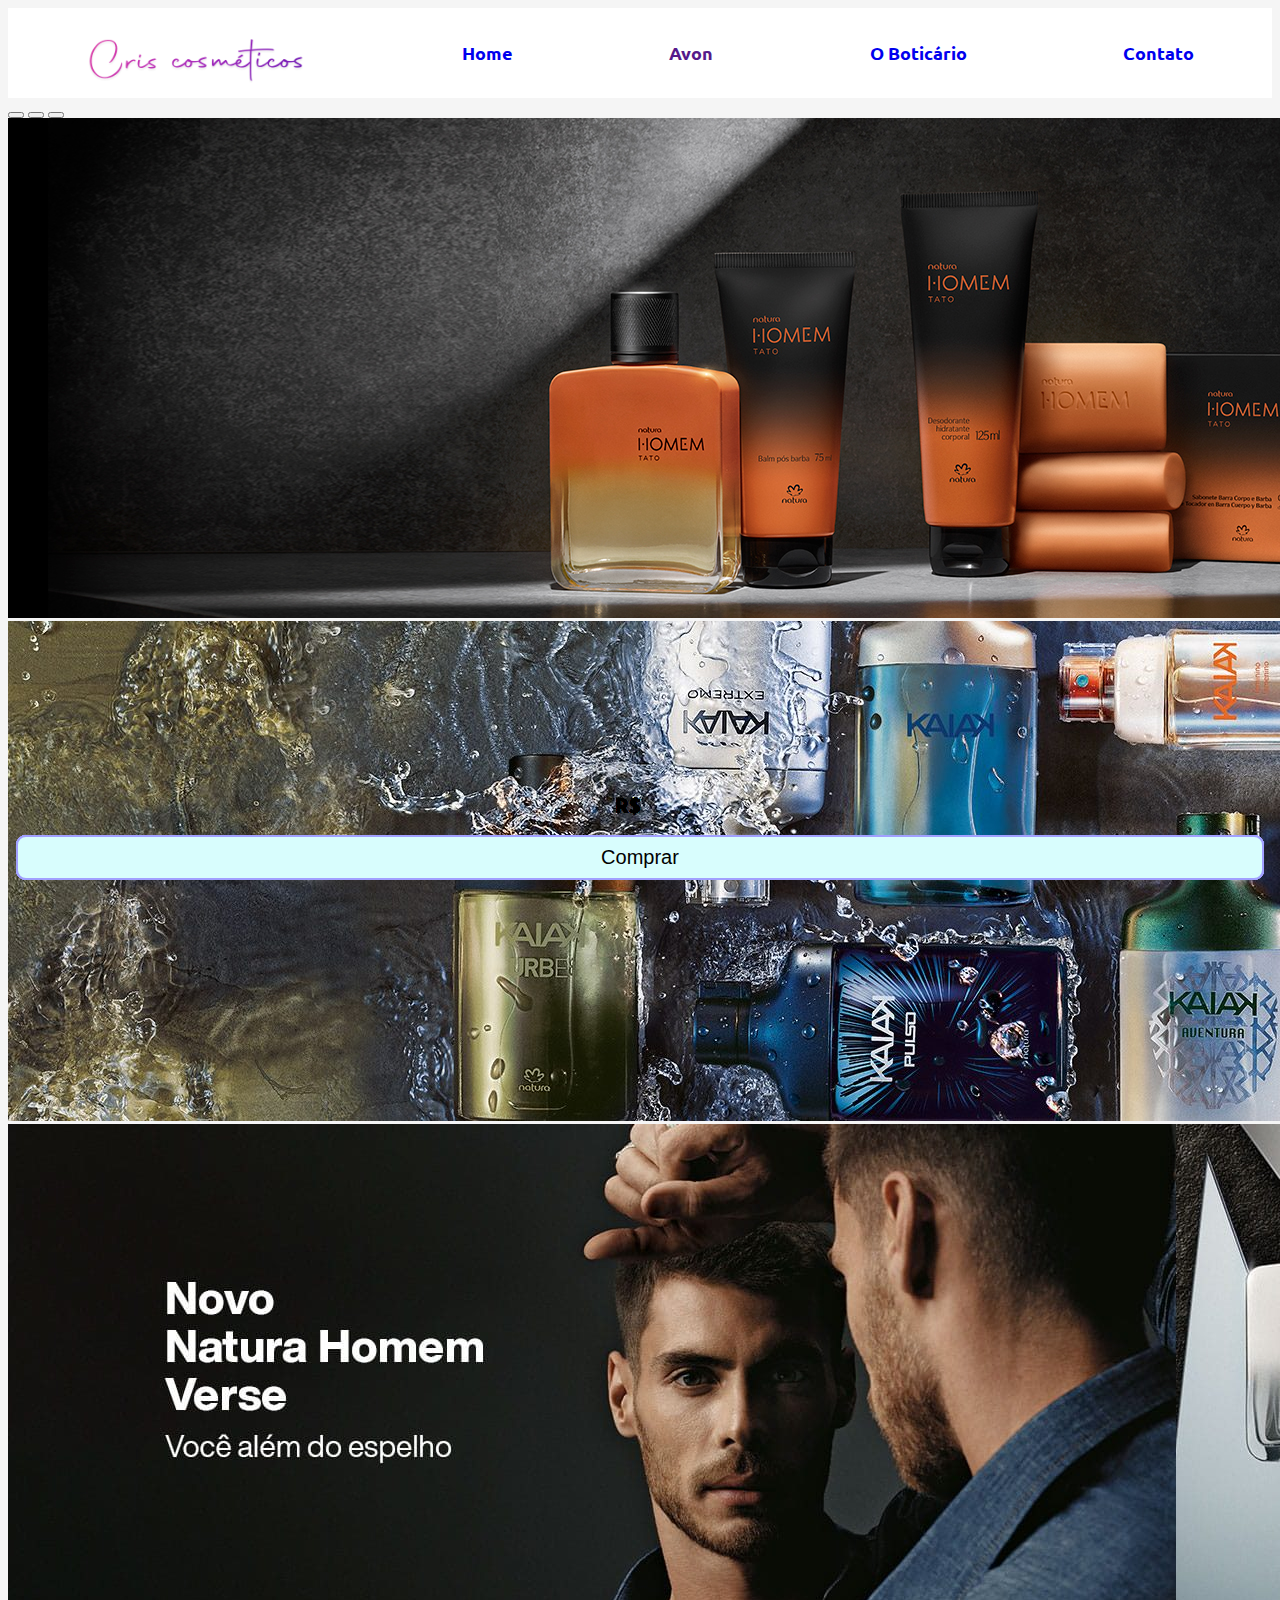
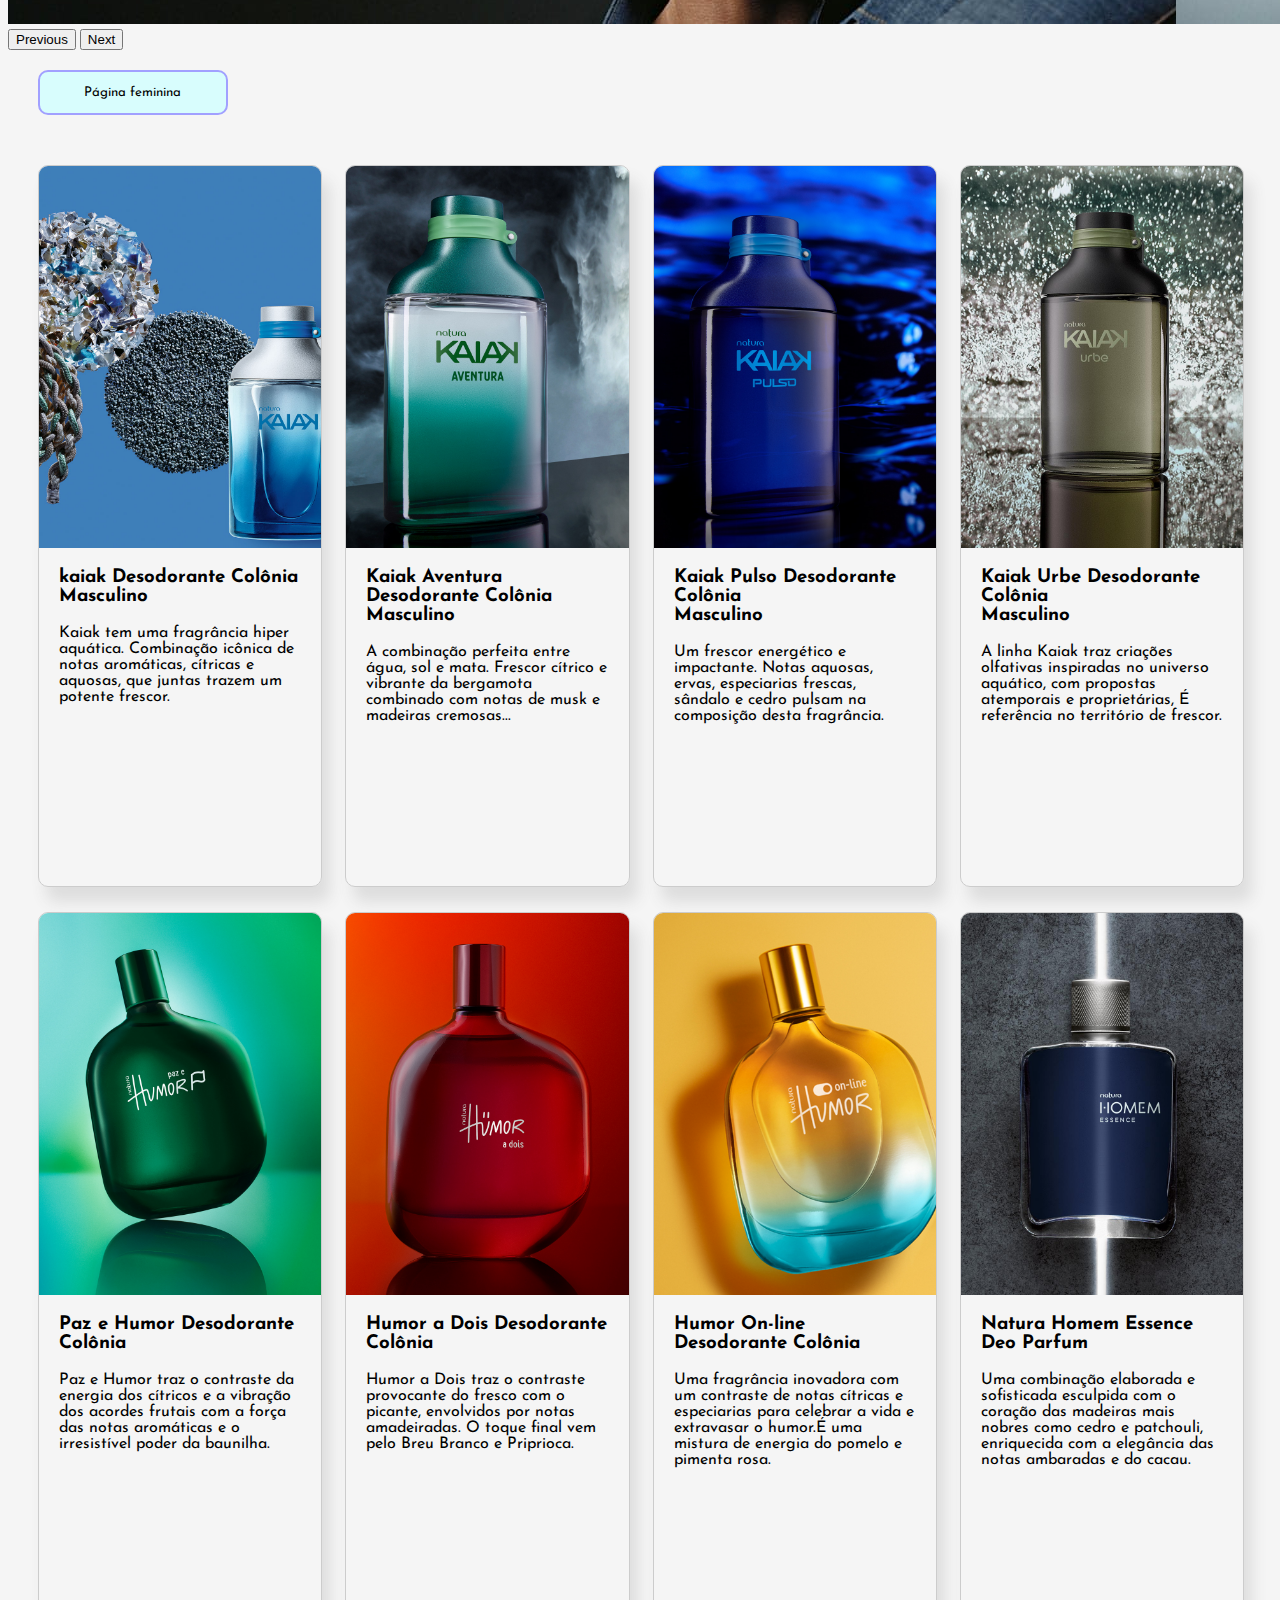
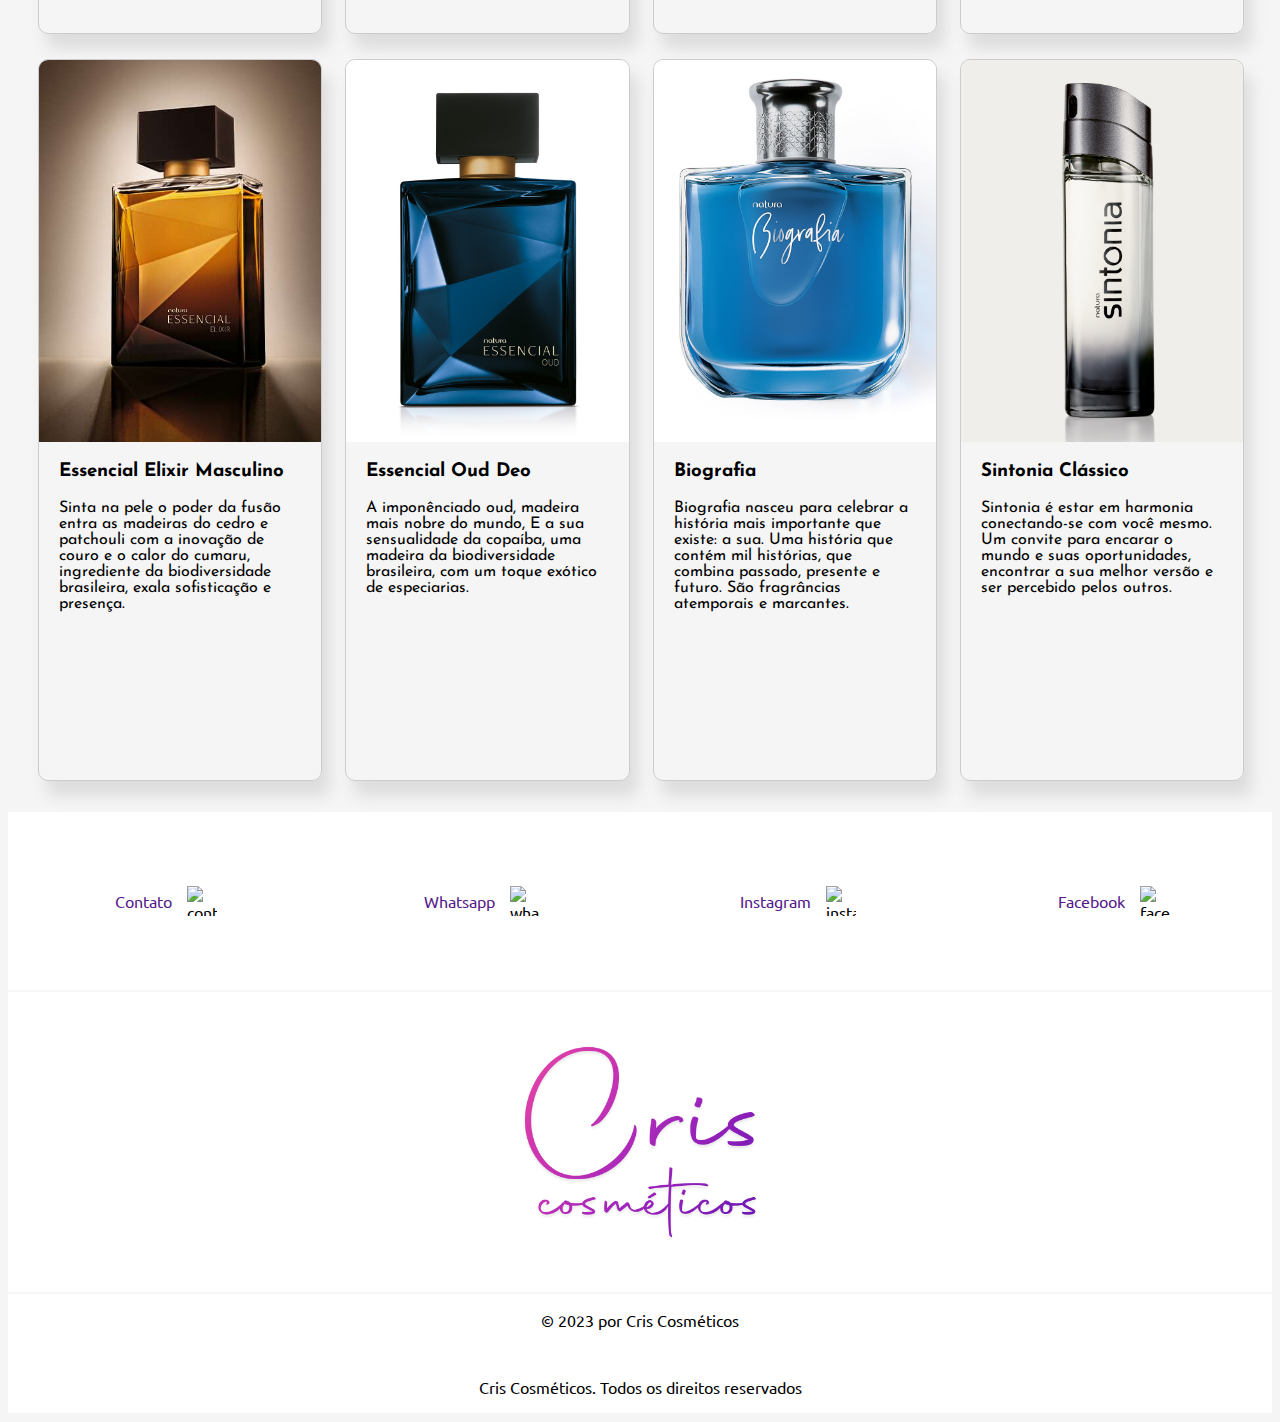
==== commit 7ca4e8d9: "Add files via upload" ====
--- a/TCC-Vinicius/index.html
+++ b/TCC-Vinicius/index.html
@@ -21,7 +21,7 @@
           <img class="logoheader" src="logos/tipografia.png" alt="#" width="220px">
 
           <a href="#"><li class="menu">Home</li></a>
-          <a href="#"><li class="menu">Avon</li></a>
+          <a href=""><li class="menu">Avon</li></a>
           <a href="#"><li class="menu">O Boticário</li></a>
           <a href="#"><li class="menu">Contato</li></a>
       </div>
@@ -31,7 +31,7 @@
       <!-- Carrosel -->
       
       
-        <div id="carouselExampleIndicators" class="carousel slide" data-bs-ride="carousel">
+      <div id="carouselExampleIndicators" class="carousel slide" data-bs-ride="carousel">
         <div class="carousel-indicators">
           <button type="button" data-bs-target="#carouselExampleIndicators" data-bs-slide-to="0" class="active" aria-current="true" aria-label="Slide 1"></button>
           <button type="button" data-bs-target="#carouselExampleIndicators" data-bs-slide-to="1" aria-label="Slide 2"></button>
@@ -59,6 +59,9 @@
       </div>
 
       <br>
+        <div class="botaoLink">
+          <a href="Pagina feminina/naturafeminino.html"><button>Página feminina</button></a>
+        </div>
       <br>
      
       <!-- Cards -->
@@ -74,38 +77,29 @@
                 <h3>kaiak Desodorante Colônia <br> Masculino</h3>
                 <p>
                   Kaiak tem uma fragrância hiper aquática. Combinação icônica de notas aromáticas, cítricas e aquosas, que juntas trazem um potente frescor. </p>
-                  <h2>Ver mais...</h2>
-                </div>
-              </div>
-
-              <!--card modal-->
-              <div class="cardModal" id="meuModal">
-                <div class="modal-content">
-                  <span class="close">&times;</span>
-                  <div class="card-img">
-                    <img class="imagem1" src="imagens perfume natura/kaiak.jpg" alt="Produto 1" >
+                  <div class="preco">
+                    <h2>R$</h2>
                   </div>
-                  <div class="card-body1">
-                    <h3>kaiak Desodorante Colônia <br> Masculino</h3>
-                    <h3>R$</h3>
-                    <p>Para mais informações de compra clique no botão abaixo. </p>
-                    </div>
-                    <br>
-                    <div class="card-botao">
-                      <a href=""><button>Comprar</button></a>
-                    </div>
+                </div>
+                <div class="card-botao">
+                  <a href=""><button>Comprar</button></a>
                 </div>
               </div>
 
               
-            <div class="card">
+            <div class="card" id="AbrirModal" >
               <div class="card-img">
                 <img class="imagem" src="imagens perfume natura/kaiak aventura.jpg" alt="Produto 2">
               </div>
               <div class="card-body">
                 <h3>Kaiak Aventura Desodorante Colônia Masculino </h3>
                 <p>A combinação perfeita entre água, sol e mata. Frescor cítrico e vibrante da bergamota combinado com notas de musk e madeiras cremosas...  </p>
-                <h2>Ver mais...</h2>
+                <div class="preco">
+                  <h2>R$</h2>
+                </div>
+              </div>
+              <div class="card-botao">
+                <a href=""><button>Comprar</button></a>
               </div>
             </div>
 
@@ -115,9 +109,14 @@
                 <img class="imagem" src="imagens perfume natura/kaiak pulso.jpg" alt="Produto 3">
               </div>
               <div class="card-body">
-                <h3>Kaiak Pulso Desodorante Colônia Masculino</h3>
+                <h3>Kaiak Pulso Desodorante Colônia <br> Masculino</h3>
                 <p>Um frescor energético e impactante. Notas aquosas, ervas, especiarias frescas, sândalo e cedro pulsam na composição desta fragrância.</p>
-                <h2>Ver mais...</h2>
+                <div class="preco">
+                  <h2>R$</h2>
+                </div>
+              </div>
+              <div class="card-botao">
+                <a href=""><button>Comprar</button></a>
               </div>
             </div>
 
@@ -127,9 +126,14 @@
                 <img class="imagem" src="imagens perfume natura/kaiak urbe.jpg" alt="Produto 4">
               </div>
               <div class="card-body">
-                <h3>Kaiak Urbe Desodorante Colônia Masculino</h3>
+                <h3>Kaiak Urbe Desodorante Colônia <br> Masculino</h3>
                 <p>A linha Kaiak traz criações olfativas inspiradas no universo aquático, com propostas atemporais e proprietárias, É referência no território de frescor.</p>
-                <h2>Ver mais...</h2>
+                <div class="preco">
+                  <h2>R$</h2>
+                </div>
+              </div>
+              <div class="card-botao">
+                <a href=""><button>Comprar</button></a>
               </div>
             </div>
 
@@ -141,7 +145,12 @@
               <div class="card-body">
                 <h3>Paz e Humor Desodorante Colônia</h3>
                 <p>Paz e Humor traz o contraste da energia dos cítricos e a vibração dos acordes frutais com a força das notas aromáticas e o irresistível poder da baunilha.</p>
-                <h2>Ver mais...</h2>
+                <div class="preco">
+                  <h2>R$</h2>
+                </div>
+              </div>
+              <div class="card-botao">
+                <a href=""><button>Comprar</button></a>
               </div>
             </div>
 
@@ -153,7 +162,12 @@
               <div class="card-body">
                 <h3>Humor a Dois Desodorante Colônia</h3>
                 <p>Humor a Dois traz o contraste provocante do fresco com o picante, envolvidos por notas amadeiradas. O toque final vem pelo Breu Branco e Priprioca.</p>
-                <h2>Ver mais...</h2>
+                <div class="preco">
+                  <h2>R$</h2>
+                </div>
+              </div>
+              <div class="card-botao">
+                <a href=""><button>Comprar</button></a>
               </div>
             </div>
 
@@ -165,7 +179,12 @@
               <div class="card-body">
                 <h3>Humor On-line Desodorante Colônia</h3>
                 <p>Uma fragrância inovadora com um contraste de notas cítricas e especiarias para celebrar a vida e extravasar o humor.É uma mistura de energia do pomelo e pimenta rosa.</p>
-                <h2>Ver mais...</h2>
+                <div class="preco">
+                  <h2>R$</h2>
+                </div>
+              </div>
+              <div class="card-botao">
+                <a href=""><button>Comprar</button></a>
               </div>
             </div>
 
@@ -177,7 +196,12 @@
               <div class="card-body">
                 <h3>Natura Homem Essence Deo Parfum</h3>
                 <p>Uma combinação elaborada e sofisticada esculpida com o coração das madeiras mais nobres como cedro e patchouli, enriquecida com a elegância das notas ambaradas e do cacau.</p>
-                <h2>Ver mais...</h2>
+                <div class="preco">
+                  <h2>R$</h2>
+                </div>
+              </div>
+              <div class="card-botao">
+                <a href=""><button>Comprar</button></a>
               </div>
             </div>
 
@@ -189,7 +213,12 @@
               <div class="card-body">
                 <h3>Essencial Elixir Masculino</h3>
                 <p>Sinta na pele o poder da fusão entra as madeiras do cedro e patchouli com a inovação de couro e o calor do cumaru, ingrediente da biodiversidade brasileira, exala sofisticação e presença.</p>
-                <h2>Ver mais...</h2>
+                <div class="preco">
+                  <h2>R$</h2>
+                </div>
+              </div>
+              <div class="card-botao">
+                <a href=""><button>Comprar</button></a>
               </div>
             </div>
 
@@ -201,7 +230,12 @@
               <div class="card-body">
                 <h3>Essencial Oud Deo </h3>
                 <p>A imponênciado oud, madeira mais nobre do mundo, E a sua sensualidade da copaíba, uma madeira da biodiversidade brasileira, com um toque exótico de especiarias.</p>
-                <h2>Ver mais...</h2>
+                <div class="preco">
+                  <h2>R$</h2>
+                </div>
+              </div>
+              <div class="card-botao">
+                <a href=""><button>Comprar</button></a>
               </div>
             </div>
 
@@ -216,8 +250,13 @@
                   que existe: a sua. Uma história que contém mil histórias,
                   que combina passado, presente e futuro. São fragrâncias
                   atemporais e marcantes.</p>
-                <h2>Ver mais...</h2>
-              </div>
+                  <div class="preco">
+                    <h2>R$</h2>
+                  </div>
+                </div>
+                <div class="card-botao">
+                  <a href=""><button>Comprar</button></a>
+                </div>
             </div>
 
 
@@ -231,7 +270,12 @@
                   mesmo. Um convite para encarar o mundo e suas
                   oportunidades, encontrar a sua melhor versão e ser percebido
                   pelos outros.</p>
-                  <h2>Ver mais...</h2>
+                  <div class="preco">
+                      <h2>R$</h2>
+                    </div>
+                </div>
+                <div class="card-botao">
+                  <a href=""><button>Comprar</button></a>
                 </div>
             </div>
           </div>
@@ -240,14 +284,54 @@
    
         
     <!-- Footer -->
-    <footer class="rodape" style="box-sizing: border-box;">
-      <img class="imagem-footer" src="logos/tipografia_footer.png" alt="" width="200px">
-      <div class="infos-rodape">
-          <a class="rodape-link" href="#"><li><img class="social-media-footer" src="img/social_icons-footer/whatsapp_BW.png" alt=""></li></a>
-          <a class="rodape-link" href="#"><li><img class="social-media-footer" src="img/social_icons-footer/instagram_BW.png" alt=""></li></a>
-          <a class="rodape-link" href="#"><li><img class="social-media-footer" src="img/social_icons-footer/facebook_BW.png" alt=""></li></a>
+  </footer>
+    
+  <footer class="rodape-mobile">
+
+    <section class="footer-grid">
+
+      
+          <div class="container-footer">
+              <a href=""><p class="footer-infos">Contato </p></a>
+              <img class="conteudo-footer-img" src="img/social_icons-footer/chamada-telefonica.png" alt="contato">
+          </div>
+          
+          <div class="container-footer">
+                  <a href=""><p class="footer-infos">Whatsapp</p></a>
+                  <img class="conteudo-footer-img" src="img/social_icons-footer/whatsapp.png" alt="whatsapp">
+              </div>
+
+              <div class="container-footer">
+                  <a href=""><p class="footer-infos">Instagram</p></a>
+                  <img class="conteudo-footer-img" src="img/social_icons-footer/instagram.png" alt="instagram">
+
+              </div>  
+
+              <div class="container-footer">
+                  <a href=""><p class="footer-infos">Facebook</p></a>
+                  <img class="conteudo-footer-img" src="img/social_icons-footer/facebook.png" alt="facebook">
+
+              </div>
+              
+              
+              
+    </section>
+    <div class="container-copyright">
+      <div class="container-footer">
+          <img class="footer-logo" src="logos/tipografia_footer.png" alt="footer-logo">
+
       </div>
-    </footer>
+
+      <section class="copyright">
+          <div class="container-footer" style="display: flex; align-items: center; flex-direction: column;">
+              <p class="footer-infos">© 2023 por Cris Cosméticos</p>
+              <p class="footer-infos">Cris Cosméticos. Todos os direitos reservados</p>
+          </div>
+      </section>
+  
+  </div>
+
+  </footer>
      
   
 
--- a/TCC-Vinicius/cards.css
+++ b/TCC-Vinicius/cards.css
@@ -23,13 +23,14 @@
   
   .card {
     width: 100%;
-    min-height: 690px;
+    min-height: 720px;
     border: 1px solid #ccc;
     border-radius: 1px;
     overflow: hidden;
     box-sizing: inherit;
     box-shadow: 8px 15px 15px rgb(221, 221, 221);
     border-radius: 10px;
+    cursor: pointer;
   
   }
 
@@ -65,6 +66,7 @@
     margin-bottom: 8px;
   }
 
+
  .imagem{
     transition: 1s;
     
@@ -74,7 +76,19 @@
     width: 110%;
     position: absolute;
   }
- 
+
+  .preco{
+    position: absolute;
+    bottom: 65px;
+    right: 50%;
+  }
+  .preco h2{
+    font-size: 20px;
+    text-align: center;
+    font-family: 'Josefin Sans', sans-serif;
+    
+  }
+
   
  
 
--- a/TCC-Vinicius/footer.css
+++ b/TCC-Vinicius/footer.css
@@ -1,37 +1,50 @@
-.rodape
+.copyright
 {
     width: 100%;
-    display: flex;
-    margin-top: 10px;
-    height: 11rem;
-    background-color: rgb(252, 251, 251);
 }
 
-.imagem-footer
-{   
-    margin-left: 50px;
-
+.footer-grid
+{
+    display: grid;
+    grid-template-columns: 25% 25% 25% 25% !important;
+    grid-template-rows: 180px;
+    gap: 0px;
+    margin: 0;
 }
 
-.infos-rodape
+.conteudo-footer, .conteudo-footer-logo
+{
+    background-color: white;
+    border-top: 1px solid black;
+}
+
+.container-footer
 {
     display: flex;
-    flex-direction: column;
+    flex-direction: row;
+    justify-content: center;
     align-items: center;
-    justify-content: center;
-    box-sizing: border-box;
+    gap: 15px;
+    margin: 0;
+    background-color: white;
+    border-bottom: 1px solid rgb(248, 245, 245);
+    border-top: 1px solid rgb(248, 245, 245);
 }
 
-.rodape-link
+.img-footer
 {
-    margin-left: 100px;
-    text-decoration: none;
-    list-style: none;
-   
+    display: flex;
+    justify-content: center;
+    width: 100%;
 }
 
-.destaque{
-    font-size: 3vh;
-    font-family: 'Josefin Sans', sans-serif;
+.footer-logo
+{
+    width: 300px;
 }
-  +
+.conteudo-footer-img
+{
+    width: 30px;
+    height: 30px;
+}--- a/TCC-Vinicius/botao.css
+++ b/TCC-Vinicius/botao.css
@@ -32,4 +32,26 @@
     background-color: rgb(173, 255, 248);
 }
 
+.botaoLink a button{
+    text-decoration: none;
+    width: 15%;
+    position: relative;
+    border: 2px solid rgb(161, 160, 255);
+    border-radius: 10px;
+    background-color: rgb(216, 253, 253);
+    transition: 0.8s;
+    cursor: pointer;
+    box-sizing: border-box;
+    height: 45px;
+    font-family: 'Josefin Sans', sans-serif;
+    margin: 0 0 0 30px;
+    
+}
+.botaoLink:hover a button{
+    border: 2px solid rgb(97, 108, 255);
+    border-radius: 5px;
+    background-color: rgb(173, 255, 248);
+}
 
+
+
--- a/TCC-Vinicius/ResponsivoNatura.css
+++ b/TCC-Vinicius/ResponsivoNatura.css
@@ -1,6 +1,8 @@
 @media screen and (min-width: 320px) and (max-width: 428px){
-    .menu{
+  
+  .menu{
         display: none !important;
+      
     }
     .menus
     {
@@ -16,7 +18,12 @@
     display: flex;
     flex-direction: column;
     width: 60%;
+    
    }
+   .botaoLink a button{
+    width: 30%;
+    height: 50px;
+  }
    .grid{
     grid-template-columns: 2fr;
     justify-items: center;
@@ -35,6 +42,10 @@
         flex-direction: column;
         width: 60%;
     }
+    .botaoLink a button{
+      width: 30%;
+      height: 50px;
+    }
     .grid{
         grid-template-columns: 2fr;
         justify-items: center;
@@ -46,16 +57,20 @@
 
 
    @media screen and (min-width: 320px) and (max-width: 667px) {
+
     .grid {
       grid-template-columns: 2fr ;
       justify-items: center;
     }
+
+    .botaoLink a button{
+      width: 30%;
+      height: 50px;
+    }
     .card{
       display: flex;
       flex-direction: column;
-      min-height: 630px;
+      min-height: 650px;
     }
-    .d-block{
-      min-height: 140px;
-    }
+
   }